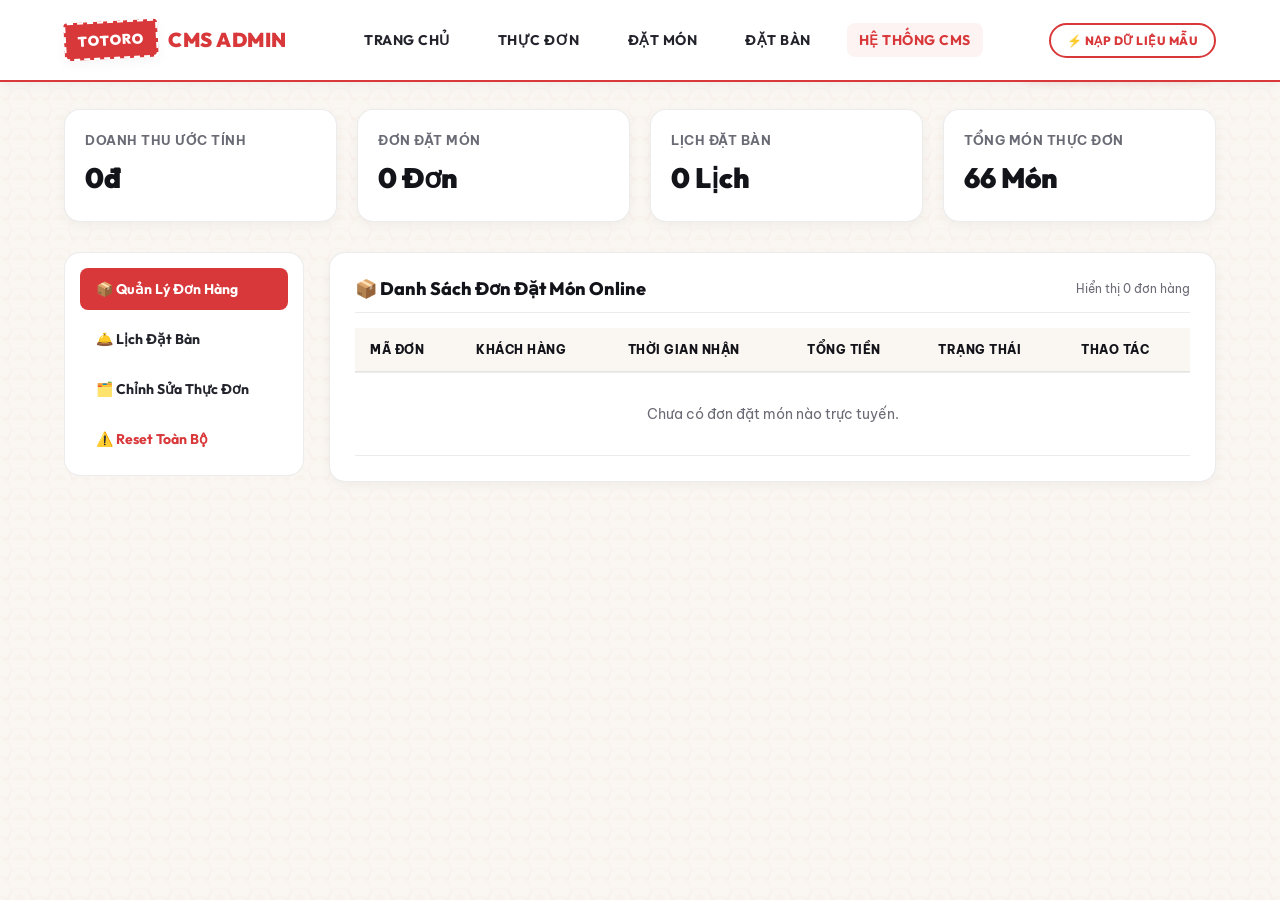
==== cms.html @ 073c208d "feat: build fully-functional frontend CMS for managing orders, bookings, and menu items" ====
<!DOCTYPE html>
<html lang="vi">
<head>
    <meta charset="UTF-8">
    <meta name="viewport" content="width=device-width, initial-scale=1.0">
    <title>Hệ Thống Quản Trị Totoro CMS | Totoro Nướng & Lẩu</title>
    
    <!-- Meta SEO (noindex) -->
    <meta name="robots" content="noindex, nofollow">
    
    <!-- Favicon -->
    <link rel="icon" type="image/png" href="data:image/svg+xml,<svg xmlns=%22http://www.w3.org/2000/svg%22 viewBox=%220 0 100 100%22><text y=%22.9em%22 font-size=%2290%22>⚙️</text></svg>">

    <!-- CSS stylesheets -->
    <link rel="stylesheet" href="assets/css/variables.css">
    <link rel="stylesheet" href="assets/css/style.css">
    <link rel="stylesheet" href="assets/css/pages.css">

    <style>
        /* Special layout tweaks for CMS dashboard */
        .cms-container {
            display: grid;
            grid-template-columns: 240px 1fr;
            gap: 25px;
            margin-top: 30px;
            margin-bottom: 60px;
        }

        @media (max-width: 992px) {
            .cms-container {
                grid-template-columns: 1fr;
            }
        }

        /* Sidebar Navigation */
        .cms-sidebar {
            background-color: var(--color-white);
            border-radius: var(--radius-md);
            border: 1px solid var(--color-border);
            padding: 15px;
            display: flex;
            flex-direction: column;
            gap: 8px;
            height: fit-content;
        }

        .cms-tab-btn {
            display: flex;
            align-items: center;
            gap: 12px;
            padding: 12px 16px;
            border-radius: var(--radius-sm);
            border: none;
            background: none;
            color: var(--color-text-dark);
            font-weight: 700;
            font-family: var(--font-heading);
            font-size: var(--font-size-sm);
            cursor: pointer;
            text-align: left;
            transition: var(--transition-smooth);
        }

        .cms-tab-btn:hover {
            background-color: var(--color-bg);
            color: var(--color-primary);
        }

        .cms-tab-btn.active {
            background-color: var(--color-primary);
            color: var(--color-white);
        }

        /* Stat Cards */
        .stats-grid {
            display: grid;
            grid-template-columns: repeat(auto-fit, minmax(220px, 1fr));
            gap: 20px;
            margin-bottom: 25px;
        }

        .stat-card {
            background-color: var(--color-white);
            border-radius: var(--radius-md);
            border: 1px solid var(--color-border);
            padding: 20px;
            display: flex;
            flex-direction: column;
            gap: 5px;
            box-shadow: var(--shadow-sm);
        }

        .stat-value {
            font-size: 28px;
            font-weight: 900;
            font-family: var(--font-heading);
            color: var(--color-secondary);
        }

        .stat-label {
            font-size: 13px;
            color: var(--color-text-muted);
            font-weight: 700;
            text-transform: uppercase;
            letter-spacing: 0.5px;
        }

        /* CMS Panels */
        .cms-panel {
            background-color: var(--color-white);
            border-radius: var(--radius-md);
            border: 1px solid var(--color-border);
            padding: 25px;
            box-shadow: var(--shadow-sm);
            display: none;
        }

        .cms-panel.active {
            display: block;
        }

        /* Tables styling */
        .cms-table-wrapper {
            overflow-x: auto;
            margin-top: 15px;
        }

        .cms-table {
            width: 100%;
            border-collapse: collapse;
            text-align: left;
            font-size: 14px;
        }

        .cms-table th {
            padding: 12px 15px;
            background-color: var(--color-bg);
            font-weight: 800;
            color: var(--color-secondary);
            border-bottom: 2px solid var(--color-border);
            text-transform: uppercase;
            font-size: 12px;
            letter-spacing: 0.5px;
        }

        .cms-table td {
            padding: 15px;
            border-bottom: 1px solid var(--color-border);
            vertical-align: middle;
        }

        .cms-table tr:hover {
            background-color: rgba(19, 19, 26, 0.01);
        }

        /* Badges */
        .status-badge {
            display: inline-block;
            padding: 4px 8px;
            border-radius: 4px;
            font-size: 11px;
            font-weight: 800;
            text-transform: uppercase;
        }

        .badge-pending { background-color: #FEF3C7; color: #D97706; } /* Yellow */
        .badge-processing { background-color: #DBEAFE; color: #2563EB; } /* Blue */
        .badge-shipping { background-color: #E0F2FE; color: #0284C7; } /* Cyan */
        .badge-success { background-color: #D1FAE5; color: #059669; } /* Green */
        .badge-cancel { background-color: #FEE2E2; color: #DC2626; } /* Red */

        /* CMS Action Buttons */
        .cms-btn-group {
            display: flex;
            gap: 6px;
            flex-wrap: wrap;
        }

        .cms-action-btn {
            padding: 6px 12px;
            font-size: 11px;
            font-weight: 800;
            border-radius: var(--radius-sm);
            border: 1px solid var(--color-border);
            background-color: var(--color-white);
            cursor: pointer;
            transition: var(--transition-smooth);
        }

        .cms-action-btn:hover {
            border-color: var(--color-secondary);
            background-color: var(--color-bg);
        }

        .cms-action-btn-primary {
            background-color: var(--color-primary);
            color: var(--color-white);
            border-color: var(--color-primary);
        }

        .cms-action-btn-primary:hover {
            background-color: var(--color-secondary);
            border-color: var(--color-secondary);
        }

        /* Thumbnail sizes */
        .menu-thumb {
            width: 48px;
            height: 48px;
            border-radius: var(--radius-sm);
            object-fit: cover;
            border: 1px solid var(--color-border);
        }
    </style>
</head>
<body class="bg-wave-pattern">

    <!-- HEADER / NAVIGATION -->
    <header class="header">
        <div class="container nav-container">
            <a href="index.html" class="logo">
                <span class="logo-stamp">TOTORO</span>
                <span style="font-family: var(--font-heading); font-weight: 900; letter-spacing: 0.5px;">CMS ADMIN</span>
            </a>
            
            <nav class="nav-menu">
                <a href="index.html" class="nav-link">Trang Chủ</a>
                <a href="menu.html" class="nav-link">Thực Đơn</a>
                <a href="dat-mon.html" class="nav-link">Đặt Món</a>
                <a href="lien-he.html" class="nav-link">Đặt Bàn</a>
                <a href="cms.html" class="nav-link active">Hệ Thống CMS</a>
            </nav>
            
            <div class="nav-actions">
                <button type="button" class="btn btn-outline" id="btn-seed-data" style="font-size: 12px; padding: 8px 16px;">⚡ Nạp Dữ Liệu Mẫu</button>
            </div>
        </div>
    </header>

    <!-- MAIN APP WRAPPER -->
    <main class="container">
        
        <div style="display: flex; justify-content: space-between; align-items: center; margin-top: 30px; flex-wrap: wrap; gap: 15px;">
            <div>
                <h1 style="font-family: var(--font-heading); font-weight: 900; font-size: var(--font-size-lg); color: var(--color-secondary);">⚙️ HỆ THỐNG QUẢN TRỊ CMS</h1>
                <p style="color: var(--color-text-muted); font-size: 13px;">Quản lý thời gian thực đơn hàng, lịch đặt bàn và danh mục thực đơn của quán.</p>
            </div>
            <div>
                <button type="button" class="btn btn-primary" onclick="window.location.href='menu.html'">🗂️ Mở Xem Website</button>
            </div>
        </div>

        <!-- STATISTICS GRID ROW -->
        <div class="stats-grid" style="margin-top: 25px;">
            <div class="stat-card">
                <span class="stat-label">Doanh Thu Ước Tính</span>
                <span class="stat-value" id="stat-revenue">0đ</span>
            </div>
            <div class="stat-card">
                <span class="stat-label">Đơn Đặt Món</span>
                <span class="stat-value" id="stat-orders-count">0 Đơn</span>
            </div>
            <div class="stat-card">
                <span class="stat-label">Lịch Đặt Bàn</span>
                <span class="stat-value" id="stat-bookings-count">0 Lịch</span>
            </div>
            <div class="stat-card">
                <span class="stat-label">Tổng Món Thực Đơn</span>
                <span class="stat-value" id="stat-menu-count">0 Món</span>
            </div>
        </div>

        <!-- CMS TWO COLUMN CONTENT -->
        <div class="cms-container">
            
            <!-- Left Sidebar Navigation tabs -->
            <div class="cms-sidebar">
                <button class="cms-tab-btn active" data-tab="tab-orders">📦 Quản Lý Đơn Hàng</button>
                <button class="cms-tab-btn" data-tab="tab-bookings">🛎️ Lịch Đặt Bàn</button>
                <button class="cms-tab-btn" data-tab="tab-menu">🗂️ Chỉnh Sửa Thực Đơn</button>
                <button class="cms-tab-btn" id="btn-reset-simulator" style="margin-top: auto; color: var(--color-red);">⚠️ Reset Toàn Bộ</button>
            </div>

            <!-- Right Tab Contents -->
            <div class="cms-content-area">
                
                <!-- TAB 1: ORDER MANAGEMENT -->
                <div class="cms-panel active" id="tab-orders">
                    <div style="display: flex; justify-content: space-between; align-items: center; border-bottom: 1px solid var(--color-border); padding-bottom: 12px; margin-bottom: 15px;">
                        <h2 style="font-size: 18px; font-family: var(--font-heading); color: var(--color-secondary);">📦 Danh Sách Đơn Đặt Món Online</h2>
                        <span style="font-size: 12px; color: var(--color-text-muted);" id="orders-summary-label">Hiển thị 0 đơn hàng</span>
                    </div>

                    <div class="cms-table-wrapper">
                        <table class="cms-table">
                            <thead>
                                <tr>
                                    <th>Mã Đơn</th>
                                    <th>Khách Hàng</th>
                                    <th>Thời Gian Nhận</th>
                                    <th>Tổng Tiền</th>
                                    <th>Trạng Thái</th>
                                    <th>Thao Tác</th>
                                </tr>
                            </thead>
                            <tbody id="cms-orders-tbody">
                                <!-- Loaded dynamically -->
                            </tbody>
                        </table>
                    </div>
                </div>

                <!-- TAB 2: BOOKING RESERVATION MANAGEMENT -->
                <div class="cms-panel" id="tab-bookings">
                    <div style="display: flex; justify-content: space-between; align-items: center; border-bottom: 1px solid var(--color-border); padding-bottom: 12px; margin-bottom: 15px;">
                        <h2 style="font-size: 18px; font-family: var(--font-heading); color: var(--color-secondary);">🛎️ Danh Sách Lịch Đặt Bàn Ăn</h2>
                        <span style="font-size: 12px; color: var(--color-text-muted);" id="bookings-summary-label">Hiển thị 0 lịch đặt</span>
                    </div>

                    <div class="cms-table-wrapper">
                        <table class="cms-table">
                            <thead>
                                <tr>
                                    <th>Mã Lịch</th>
                                    <th>Khách Hàng</th>
                                    <th>Số Điện Thoại</th>
                                    <th>Ngày / Giờ Đặt</th>
                                    <th>Khách</th>
                                    <th>Trạng Thái</th>
                                    <th>Thao Tác</th>
                                </tr>
                            </thead>
                            <tbody id="cms-bookings-tbody">
                                <!-- Loaded dynamically -->
                            </tbody>
                        </table>
                    </div>
                </div>

                <!-- TAB 3: MENU ITEMS CONTENT CRUD -->
                <div class="cms-panel" id="tab-menu">
                    <div style="display: flex; justify-content: space-between; align-items: center; border-bottom: 1px solid var(--color-border); padding-bottom: 12px; margin-bottom: 15px; flex-wrap: wrap; gap: 10px;">
                        <div>
                            <h2 style="font-size: 18px; font-family: var(--font-heading); color: var(--color-secondary);">🗂️ Danh Sách Thực Đơn Gốc</h2>
                            <p style="font-size: 11px; color: var(--color-text-muted); margin-top: 2px;">Chỉnh sửa hoặc xóa các món ăn để hiển thị trực tiếp trên trang Thực Đơn.</p>
                        </div>
                        <button type="button" class="btn btn-primary" id="btn-add-product" style="padding: 8px 16px; font-size: 12px;">✚ Thêm Món Mới</button>
                    </div>

                    <div class="cms-table-wrapper">
                        <table class="cms-table">
                            <thead>
                                <tr>
                                    <th>Ảnh</th>
                                    <th>Tên Món</th>
                                    <th>Danh Mục</th>
                                    <th>Đơn Giá</th>
                                    <th>Ghi Chú</th>
                                    <th>Thao Tác</th>
                                </tr>
                            </thead>
                            <tbody id="cms-menu-tbody">
                                <!-- Loaded dynamically -->
                            </tbody>
                        </table>
                    </div>
                </div>

            </div>

        </div>

    </main>

    <!-- PRODUCT ADD / EDIT MODAL -->
    <div class="modal" id="cms-product-modal">
        <div class="modal-content" style="max-width: 600px; padding: 25px;">
            <div class="modal-close-btn" id="close-product-modal-btn">✕</div>
            <h2 id="product-modal-title" style="font-family: var(--font-heading); font-weight: 900; color: var(--color-primary); margin-bottom: 20px; border-bottom: 2px solid var(--color-border); padding-bottom: 8px;">Thêm Món Ăn Mới</h2>
            
            <form id="product-modal-form">
                <input type="hidden" id="modal-product-id" />
                
                <div class="booking-form-group">
                    <label class="booking-form-label">Tên món ăn *</label>
                    <input type="text" id="modal-product-name" class="form-control" placeholder="Ví dụ: Bò Nướng Đế Vương" required />
                </div>
                
                <div style="display: grid; grid-template-columns: 1fr 1fr; gap: 15px;">
                    <div class="booking-form-group">
                        <label class="booking-form-label">Đơn giá (đ) *</label>
                        <input type="number" id="modal-product-price" class="form-control" placeholder="Ví dụ: 124000" required />
                    </div>
                    
                    <div class="booking-form-group">
                        <label class="booking-form-label">Danh mục thực đơn *</label>
                        <select id="modal-product-category" class="form-control" required>
                            <option value="nuong">Thịt Nướng</option>
                            <option value="haisan">Hải Sản Nướng</option>
                            <option value="lau">Lẩu Hai Ngăn</option>
                            <option value="combo">Set Combo</option>
                            <option value="khai-vi">Món Khai Vị</option>
                            <option value="salad">Món Ăn Kèm</option>
                            <option value="nong">Cơm & Mỳ</option>
                            <option value="drink">Đồ Uống</option>
                        </select>
                    </div>
                </div>

                <div class="booking-form-group">
                    <label class="booking-form-label">Link ảnh món ăn (URL)</label>
                    <input type="url" id="modal-product-image" class="form-control" placeholder="Nhập đường dẫn ảnh từ internet (hoặc để trống dùng ảnh mặc định)" />
                </div>

                <div class="booking-form-group">
                    <label class="booking-form-label">Mô tả món ăn *</label>
                    <textarea id="modal-product-desc" class="form-control" style="min-height: 80px;" placeholder="Mô tả thành phần, độ ngon của món ăn..." required></textarea>
                </div>

                <div style="margin: 15px 0;">
                    <span class="booking-form-label" style="display:block; margin-bottom: 8px;">Thuộc tính món ăn:</span>
                    <div style="display: grid; grid-template-columns: 1fr 1fr; gap: 10px;">
                        <label style="display: flex; align-items: center; gap: 8px; cursor: pointer; font-size: 13px;">
                            <input type="checkbox" id="modal-prop-spicy" style="accent-color: var(--color-primary);" />
                            🌶️ Vị Cay sa tế
                        </label>
                        <label style="display: flex; align-items: center; gap: 8px; cursor: pointer; font-size: 13px;">
                            <input type="checkbox" id="modal-prop-cooked" checked style="accent-color: var(--color-primary);" />
                            🍳 Món Chín hoàn toàn
                        </label>
                        <label style="display: flex; align-items: center; gap: 8px; cursor: pointer; font-size: 13px;">
                            <input type="checkbox" id="modal-prop-raw" style="accent-color: var(--color-primary);" />
                            🍣 Món Ăn Sống (Sashimi)
                        </label>
                        <label style="display: flex; align-items: center; gap: 8px; cursor: pointer; font-size: 13px;">
                            <input type="checkbox" id="modal-prop-child" style="accent-color: var(--color-primary);" />
                            👶 Phù hợp Trẻ Em
                        </label>
                        <label style="display: flex; align-items: center; gap: 8px; cursor: pointer; font-size: 13px;">
                            <input type="checkbox" id="modal-prop-bestseller" style="accent-color: var(--color-primary);" />
                            ⭐ Nhãn Bán Chạy (Best Seller)
                        </label>
                        <label style="display: flex; align-items: center; gap: 8px; cursor: pointer; font-size: 13px;">
                            <input type="checkbox" id="modal-prop-new" style="accent-color: var(--color-primary);" />
                            ✨ Nhãn Món Mới (New)
                        </label>
                    </div>
                </div>

                <div style="display: flex; gap: 10px; margin-top: 25px;">
                    <button type="button" class="btn btn-outline" id="btn-cancel-product-modal" style="flex: 1;">Hủy Bỏ</button>
                    <button type="submit" class="btn btn-primary" style="flex: 2;">🖨️ Lưu Món Ăn</button>
                </div>
            </form>
        </div>
    </div>

    <!-- Script assets -->
    <script src="assets/js/main.js"></script>
    
    <!-- Fallback dummy data structure if menu-filter database defaults are needed -->
    <script src="assets/js/menu-filter.js"></script>
    
    <script>
        // CMS Operations Panel Logic
        document.addEventListener('DOMContentLoaded', function() {
            initCmsTabs();
            initCmsData();
            setupCmsProductModal();
        });

        // Tab switches logic
        function initCmsTabs() {
            const tabs = document.querySelectorAll('.cms-tab-btn[data-tab]');
            tabs.forEach(tab => {
                tab.addEventListener('click', function() {
                    tabs.forEach(t => t.classList.remove('active'));
                    this.classList.add('active');

                    const targetTabId = this.getAttribute('data-tab');
                    const panels = document.querySelectorAll('.cms-panel');
                    panels.forEach(panel => {
                        panel.classList.remove('active');
                        if (panel.id === targetTabId) {
                            panel.classList.add('active');
                        }
                    });
                });
            });
        }

        // Initialize orders, bookings, and menu lists
        function initCmsData() {
            refreshCmsOrders();
            refreshCmsBookings();
            refreshCmsMenuTable();
            updateStatistics();

            // Seed Data Trigger
            document.getElementById('btn-seed-data').addEventListener('click', seedMockData);
            
            // Clear Data Trigger
            document.getElementById('btn-reset-simulator').addEventListener('click', function() {
                if (confirm('Cảnh báo! Bạn có chắc chắn muốn xóa toàn bộ lịch đặt bàn, đơn hàng và danh mục món ăn đã tùy chỉnh về mặc định ban đầu không?')) {
                    localStorage.removeItem('totoro_orders');
                    localStorage.removeItem('totoro_bookings');
                    localStorage.removeItem('totoro_menu');
                    
                    // Reload default items array
                    if (typeof DEFAULT_MENU_ITEMS !== 'undefined') {
                        localStorage.setItem('totoro_menu', JSON.stringify(DEFAULT_MENU_ITEMS));
                    }
                    
                    showAlert('Đặt lại toàn bộ trạng thái mô phỏng thành công!');
                    setTimeout(() => window.location.reload(), 800);
                }
            });
        }

        // Seed realistic mock orders and bookings
        function seedMockData() {
            const mockBookings = [
                {
                    id: 'BK-4829',
                    name: 'Trần Thị Mỹ Linh',
                    phone: '0935123456',
                    date: getOffsetDateString(0), // Today
                    time: '18:00',
                    adults: 4,
                    kids: 2,
                    notes: 'Bàn ngồi tầng 2 gần ban công ngắm gió biển.',
                    status: 'Đã xác nhận',
                    createdAt: new Date(Date.now() - 3600000).toISOString()
                },
                {
                    id: 'BK-9182',
                    name: 'Nguyễn Duy Hải',
                    phone: '0905888999',
                    date: getOffsetDateString(1), // Tomorrow
                    time: '19:00',
                    adults: 8,
                    kids: 0,
                    notes: 'Họp lớp cũ, mang theo bánh kem sinh nhật.',
                    status: 'Chờ xác nhận',
                    createdAt: new Date(Date.now() - 7200000).toISOString()
                }
            ];

            const mockOrders = [
                {
                    id: 'TT-739218',
                    name: 'Phạm Minh Quân',
                    phone: '0977223344',
                    time: 'Nhận sớm nhất',
                    payment: 'Trả sau khi nhận hàng (COD)',
                    shippingMethod: 'delivery',
                    address: '15 Lê Quang Đạo, Mỹ An, Ngũ Hành Sơn',
                    notes: 'Lấy đầy đủ gia vị nướng, không hành tỏi tây.',
                    items: [
                        { name: 'Chảo Bò Kobe Sốt BBQ', price: 147000, quantity: 1 },
                        { name: 'Nầm Heo Cháy Tỏi', price: 126000, quantity: 1 },
                        { name: 'Nước Gạo Rang Woongjin Korea', price: 34000, quantity: 2 }
                    ],
                    subtotal: 341000,
                    shippingFee: 20000,
                    discount: 34100, // 10%
                    total: 326900,
                    status: 'Đang chuẩn bị',
                    createdAt: new Date(Date.now() - 1800000).toISOString()
                },
                {
                    id: 'TT-551230',
                    name: 'Hoàng Thùy Dương',
                    phone: '0355446677',
                    time: '19:30',
                    payment: 'Chuyển khoản Ngân hàng',
                    shippingMethod: 'pickup',
                    address: 'Nhận tại cửa hàng',
                    notes: 'Báo nhà bếp chuẩn bị sớm trước khi em tới lấy.',
                    items: [
                        { name: 'Combo Siêu Ấm Áp Lẩu Nướng', price: 542000, quantity: 1 }
                    ],
                    subtotal: 542000,
                    shippingFee: 0,
                    discount: 0,
                    total: 542000,
                    status: 'Chờ xác nhận',
                    createdAt: new Date(Date.now() - 900000).toISOString()
                }
            ];

            localStorage.setItem('totoro_bookings', JSON.stringify(mockBookings));
            localStorage.setItem('totoro_orders', JSON.stringify(mockOrders));

            showAlert('Đã nạp 2 Đơn hàng và 2 Lịch đặt bàn mẫu thành công!');
            setTimeout(() => window.location.reload(), 800);
        }

        // Helper to offset date YYYY-MM-DD
        function getOffsetDateString(daysOffset) {
            const d = new Date();
            d.setDate(d.getDate() + daysOffset);
            const yyyy = d.getFullYear();
            let mm = d.getMonth() + 1;
            let dd = d.getDate();
            if (mm < 10) mm = '0' + mm;
            if (dd < 10) dd = '0' + dd;
            return `${yyyy}-${mm}-${dd}`;
        }

        // Calculate and show dashboard summary numbers
        function updateStatistics() {
            let orders = JSON.parse(localStorage.getItem('totoro_orders') || '[]');
            let bookings = JSON.parse(localStorage.getItem('totoro_bookings') || '[]');
            let menu = JSON.parse(localStorage.getItem('totoro_menu') || '[]');

            // Revenue: Sum total of orders except Cancelled orders
            const revenue = orders
                .filter(o => o.status !== 'Đã hủy')
                .reduce((sum, o) => sum + o.total, 0);

            document.getElementById('stat-revenue').textContent = revenue.toLocaleString('vi-VN') + 'đ';
            document.getElementById('stat-orders-count').textContent = orders.length + ' Đơn';
            document.getElementById('stat-bookings-count').textContent = bookings.length + ' Lịch';
            document.getElementById('stat-menu-count').textContent = menu.length + ' Món';
        }

        // 1. ORDERS MANAGER TABLE
        function refreshCmsOrders() {
            const tbody = document.getElementById('cms-orders-tbody');
            if (!tbody) return;

            let orders = JSON.parse(localStorage.getItem('totoro_orders') || '[]');
            document.getElementById('orders-summary-label').textContent = `Hiển thị ${orders.length} đơn hàng`;

            if (orders.length === 0) {
                tbody.innerHTML = `<tr><td colspan="6" style="text-align: center; color: var(--color-text-muted); padding: 30px 0;">Chưa có đơn đặt món nào trực tuyến.</td></tr>`;
                return;
            }

            tbody.innerHTML = orders.map(o => {
                let badgeClass = 'badge-pending';
                if (o.status === 'Đang chuẩn bị') badgeClass = 'badge-processing';
                else if (o.status === 'Đang giao') badgeClass = 'badge-shipping';
                else if (o.status === 'Đã hoàn thành') badgeClass = 'badge-success';
                else if (o.status === 'Đã hủy') badgeClass = 'badge-cancel';

                const itemsList = o.items.map(item => `${item.name} (${item.quantity})`).join(', ');

                return `
                    <tr>
                        <td>
                            <strong style="color: var(--color-primary);">${o.id}</strong>
                            <div style="font-size: 10px; color: var(--color-text-muted); margin-top: 4px;">HT: ${o.payment}</div>
                        </td>
                        <td>
                            <strong>${o.name}</strong>
                            <div style="font-size: 11px; color: var(--color-text-muted); margin-top: 2px;">📞 ${o.phone}</div>
                            <div style="font-size: 11px; color: var(--color-text-dark); margin-top: 4px; font-style: italic;">🏠 Giao: ${o.address}</div>
                        </td>
                        <td>${o.time}</td>
                        <td>
                            <strong style="color: var(--color-secondary);">${o.total.toLocaleString('vi-VN')}đ</strong>
                            <div style="font-size: 10px; color: var(--color-text-muted); margin-top: 2px;">Món: ${itemsList}</div>
                        </td>
                        <td><span class="status-badge ${badgeClass}">${o.status}</span></td>
                        <td>
                            <div class="cms-btn-group">
                                ${o.status === 'Chờ xác nhận' ? `<button class="cms-action-btn cms-action-btn-primary" onclick="updateOrderStatus('${o.id}', 'Đang chuẩn bị')">Duyệt</button>` : ''}
                                ${o.status === 'Đang chuẩn bị' ? `<button class="cms-action-btn cms-action-btn-primary" onclick="updateOrderStatus('${o.id}', 'Đang giao')">Giao Hàng</button>` : ''}
                                ${o.status === 'Đang giao' ? `<button class="cms-action-btn cms-action-btn-primary" onclick="updateOrderStatus('${o.id}', 'Đã hoàn thành')">Hoàn Thành</button>` : ''}
                                ${o.status !== 'Đã hoàn thành' && o.status !== 'Đã hủy' ? `<button class="cms-action-btn" onclick="updateOrderStatus('${o.id}', 'Đã hủy')" style="color: var(--color-red);">Hủy</button>` : ''}
                                ${o.status === 'Đã hoàn thành' || o.status === 'Đã hủy' ? `<span style="font-size: 11px; color: var(--color-text-muted); font-style: italic;">Đã chốt</span>` : ''}
                            </div>
                        </td>
                    </tr>
                `;
            }).join('');
        }

        window.updateOrderStatus = function(orderId, newStatus) {
            let orders = JSON.parse(localStorage.getItem('totoro_orders') || '[]');
            const index = orders.findIndex(o => o.id === orderId);
            if (index !== -1) {
                orders[index].status = newStatus;
                localStorage.setItem('totoro_orders', JSON.stringify(orders));
                showAlert(`Đã cập nhật trạng thái đơn ${orderId} thành "${newStatus}"!`);
                refreshCmsOrders();
                updateStatistics();
            }
        };

        // 2. BOOKINGS RESERVATIONS MANAGER TABLE
        function refreshCmsBookings() {
            const tbody = document.getElementById('cms-bookings-tbody');
            if (!tbody) return;

            let bookings = JSON.parse(localStorage.getItem('totoro_bookings') || '[]');
            document.getElementById('bookings-summary-label').textContent = `Hiển thị ${bookings.length} lịch đặt`;

            if (bookings.length === 0) {
                tbody.innerHTML = `<tr><td colspan="7" style="text-align: center; color: var(--color-text-muted); padding: 30px 0;">Chưa có lịch đặt bàn nào.</td></tr>`;
                return;
            }

            tbody.innerHTML = bookings.map(b => {
                let badgeClass = 'badge-pending';
                if (b.status === 'Đã xác nhận') badgeClass = 'badge-success';
                else if (b.status === 'Đã hủy') badgeClass = 'badge-cancel';

                const dateParts = b.date.split('-');
                const formattedDate = dateParts.length === 3 ? `${dateParts[2]}/${dateParts[1]}/${dateParts[0]}` : b.date;

                return `
                    <tr>
                        <td><strong style="color: var(--color-primary);">${b.id}</strong></td>
                        <td>
                            <strong>${b.name}</strong>
                            ${b.notes ? `<div style="font-size: 11px; color: var(--color-text-muted); margin-top: 4px; font-style: italic;">📝 Ghi chú: ${b.notes}</div>` : ''}
                        </td>
                        <td>${b.phone}</td>
                        <td>
                            <strong>${formattedDate}</strong>
                            <div style="font-size: 11px; color: var(--color-text-muted); margin-top: 2px;">⏰ ${b.time}</div>
                        </td>
                        <td>${b.adults} Lớn, ${b.kids} Bé</td>
                        <td><span class="status-badge ${badgeClass}">${b.status}</span></td>
                        <td>
                            <div class="cms-btn-group">
                                ${b.status === 'Chờ xác nhận' ? `<button class="cms-action-btn cms-action-btn-primary" onclick="updateBookingStatus('${b.id}', 'Đã xác nhận')">Duyệt</button>` : ''}
                                ${b.status !== 'Đã hủy' ? `<button class="cms-action-btn" onclick="updateBookingStatus('${b.id}', 'Đã hủy')" style="color: var(--color-red);">Hủy</button>` : ''}
                                ${b.status === 'Đã hủy' || b.status === 'Đã xác nhận' ? `<span style="font-size: 11px; color: var(--color-text-muted); font-style: italic;">Đã chốt</span>` : ''}
                            </div>
                        </td>
                    </tr>
                `;
            }).join('');
        }

        window.updateBookingStatus = function(bookingId, newStatus) {
            let bookings = JSON.parse(localStorage.getItem('totoro_bookings') || '[]');
            const index = bookings.findIndex(b => b.id === bookingId);
            if (index !== -1) {
                bookings[index].status = newStatus;
                localStorage.setItem('totoro_bookings', JSON.stringify(bookings));
                showAlert(`Đã cập nhật trạng thái lịch đặt ${bookingId} thành "${newStatus}"!`);
                refreshCmsBookings();
                updateStatistics();
            }
        };

        // 3. MENU CRUD MANAGER TABLE
        function refreshCmsMenuTable() {
            const tbody = document.getElementById('cms-menu-tbody');
            if (!tbody) return;

            let menu = JSON.parse(localStorage.getItem('totoro_menu') || '[]');

            if (menu.length === 0) {
                tbody.innerHTML = `<tr><td colspan="6" style="text-align: center; color: var(--color-text-muted); padding: 30px 0;">Không có món ăn nào trong thực đơn.</td></tr>`;
                return;
            }

            // Category mapper helper
            const catMap = {
                'nuong': 'Thịt Nướng',
                'haisan': 'Hải Sản Nướng',
                'lau': 'Lẩu Hai Ngăn',
                'combo': 'Set Combo',
                'khai-vi': 'Món Khai Vị',
                'salad': 'Món Ăn Kèm',
                'nong': 'Cơm & Mỳ',
                'drink': 'Đồ Uống'
            };

            tbody.innerHTML = menu.map(item => {
                const labels = [];
                if (item.bestSeller) labels.push(`<span class="status-badge badge-success" style="padding:2px 4px; font-size:9px;">Bán Chạy</span>`);
                if (item.isNew) labels.push(`<span class="status-badge badge-processing" style="padding:2px 4px; font-size:9px;">Mới</span>`);
                if (item.spicy) labels.push('🌶️');
                
                const categoryLabel = catMap[item.category] || item.category;

                return `
                    <tr id="cms-row-${item.id}">
                        <td><img src="${item.image}" alt="" class="menu-thumb" /></td>
                        <td>
                            <strong>${item.name}</strong>
                            <div style="font-size: 11px; color: var(--color-text-muted); margin-top: 3px; max-width: 320px; text-overflow: ellipsis; white-space: nowrap; overflow: hidden;">${item.desc}</div>
                        </td>
                        <td><span style="font-size:12px; font-weight:700;">${categoryLabel}</span></td>
                        <td><strong style="color: var(--color-primary);">${item.price.toLocaleString('vi-VN')}đ</strong></td>
                        <td>
                            <div style="display:flex; flex-direction:column; gap:4px;">
                                ${labels.join(' ')}
                            </div>
                        </td>
                        <td>
                            <div class="cms-btn-group">
                                <button class="cms-action-btn" onclick="openEditProductModal('${item.id}')">Sửa</button>
                                <button class="cms-action-btn" onclick="deleteMenuItem('${item.id}')" style="color: var(--color-red);">Xóa</button>
                            </div>
                        </td>
                    </tr>
                `;
            }).join('');
        }

        // CRUD: Delete Menu Item
        window.deleteMenuItem = function(id) {
            if (confirm('Bạn có chắc chắn muốn xóa món này khỏi thực đơn hiển thị không?')) {
                let menu = JSON.parse(localStorage.getItem('totoro_menu') || '[]');
                const filtered = menu.filter(item => item.id !== id);
                localStorage.setItem('totoro_menu', JSON.stringify(filtered));
                
                // update local memory array in menu-filter if loaded
                if (typeof MENU_ITEMS !== 'undefined') {
                    MENU_ITEMS = filtered;
                }
                
                showAlert('Xóa món ăn thành công!');
                refreshCmsMenuTable();
                updateStatistics();
            }
        };

        // CRUD: Add & Edit Menu Item Modal Logic
        function setupCmsProductModal() {
            const addBtn = document.getElementById('btn-add-product');
            const closeBtn = document.getElementById('close-product-modal-btn');
            const cancelBtn = document.getElementById('btn-cancel-product-modal');
            const modal = document.getElementById('cms-product-modal');
            const form = document.getElementById('product-modal-form');

            const closeModal = () => modal.classList.remove('open');

            if (addBtn && modal) {
                addBtn.addEventListener('click', function() {
                    // Prepare form for Adding Product
                    document.getElementById('product-modal-title').textContent = 'Thêm Món Ăn Mới';
                    document.getElementById('modal-product-id').value = '';
                    form.reset();
                    modal.classList.add('open');
                });
            }

            if (closeBtn && cancelBtn && modal) {
                closeBtn.addEventListener('click', closeModal);
                cancelBtn.addEventListener('click', closeModal);
                modal.addEventListener('click', function(e) {
                    if (e.target === modal) closeModal();
                });
            }

            // Save submit callback
            if (form) {
                form.addEventListener('submit', function(e) {
                    e.preventDefault();

                    const id = document.getElementById('modal-product-id').value;
                    const name = document.getElementById('modal-product-name').value.trim();
                    const price = parseInt(document.getElementById('modal-product-price').value) || 0;
                    const category = document.getElementById('modal-product-category').value;
                    const image = document.getElementById('modal-product-image').value.trim() || 'https://images.unsplash.com/photo-1544025162-d76694265947?q=80&w=600&auto=format&fit=crop';
                    const desc = document.getElementById('modal-product-desc').value.trim();
                    
                    const spicy = document.getElementById('modal-prop-spicy').checked;
                    const cooked = document.getElementById('modal-prop-cooked').checked;
                    const raw = document.getElementById('modal-prop-raw').checked;
                    const childFriendly = document.getElementById('modal-prop-child').checked;
                    const bestSeller = document.getElementById('modal-prop-bestseller').checked;
                    const isNew = document.getElementById('modal-prop-new').checked;

                    let menu = JSON.parse(localStorage.getItem('totoro_menu') || '[]');

                    if (id) {
                        // Edit Mode
                        const index = menu.findIndex(item => item.id === id);
                        if (index !== -1) {
                            menu[index] = {
                                id, name, category, price, image, desc,
                                spicy, cooked, raw, childFriendly, bestSeller, isNew
                            };
                            showAlert('Cập nhật món ăn thành công!');
                        }
                    } else {
                        // Add Mode
                        const newId = 'p-' + Date.now();
                        const newItem = {
                            id: newId, name, category, price, image, desc,
                            spicy, cooked, raw, childFriendly, bestSeller, isNew
                        };
                        menu.unshift(newItem);
                        showAlert('Thêm món ăn mới thành công!');
                    }

                    localStorage.setItem('totoro_menu', JSON.stringify(menu));
                    
                    // Sync array
                    if (typeof MENU_ITEMS !== 'undefined') {
                        MENU_ITEMS = menu;
                    }

                    closeModal();
                    refreshCmsMenuTable();
                    updateStatistics();
                });
            }
        }

        // Open modal for editing
        window.openEditProductModal = function(id) {
            const modal = document.getElementById('cms-product-modal');
            const menu = JSON.parse(localStorage.getItem('totoro_menu') || '[]');
            const item = menu.find(i => i.id === id);

            if (!item || !modal) return;

            document.getElementById('product-modal-title').textContent = 'Chỉnh Sửa Món Ăn';
            document.getElementById('modal-product-id').value = item.id;
            document.getElementById('modal-product-name').value = item.name;
            document.getElementById('modal-product-price').value = item.price;
            document.getElementById('modal-product-category').value = item.category;
            document.getElementById('modal-product-image').value = item.image.startsWith('http') ? item.image : '';
            document.getElementById('modal-product-desc').value = item.desc;

            document.getElementById('modal-prop-spicy').checked = !!item.spicy;
            document.getElementById('modal-prop-cooked').checked = !!item.cooked;
            document.getElementById('modal-prop-raw').checked = !!item.raw;
            document.getElementById('modal-prop-child').checked = !!item.childFriendly;
            document.getElementById('modal-prop-bestseller').checked = !!item.bestSeller;
            document.getElementById('modal-prop-new').checked = !!item.isNew;

            modal.classList.add('open');
        };
    </script>
</body>
</html>
---- assets/css/variables.css ----
/* Totoro Nướng & Sushi Design System - CSS Variables */

@import url('https://fonts.googleapis.com/css2?family=Outfit:wght@300;400;500;600;700;800;900&family=Playfair+Display:ital,wght@1,600;1,700;1,800;1,900&family=Be+Vietnam+Pro:ital,wght@0,300;0,400;0,500;0,600;0,700;0,800;1,400&display=swap');

:root {
    /* Colors - Japanese Pop Contemporary */
    --color-red: #D9383A;
    --color-dark: #13131A;
    --color-light: #FAF7F2;
    --color-gold: #E6AF2E;
    --color-green: #7DA038;
    --color-white: #FFFFFF;
    
    /* Semantic Colors */
    --color-primary: var(--color-red);
    --color-secondary: var(--color-dark);
    --color-bg: var(--color-light);
    --color-accent: var(--color-gold);
    --color-success: var(--color-green);
    --color-text-dark: #23232C;
    --color-text-muted: #6B6B76;
    --color-border: rgba(19, 19, 26, 0.08);
    --color-card-bg: rgba(255, 255, 255, 0.85);

    /* Fonts */
    --font-heading: 'Outfit', sans-serif;
    --font-serif: 'Playfair Display', serif;
    --font-body: 'Be Vietnam Pro', sans-serif;

    /* Spacing */
    --spacing-xs: 0.5rem;
    --spacing-sm: 1rem;
    --spacing-md: 1.5rem;
    --spacing-lg: 2.5rem;
    --spacing-xl: 4rem;

    /* Typography Scale */
    --font-size-xs: 0.75rem;
    --font-size-sm: 0.875rem;
    --font-size-base: 1rem;
    --font-size-md: 1.25rem;
    --font-size-lg: 1.75rem;
    --font-size-xl: 2.5rem;
    --font-size-xxl: 3.5rem;

    /* Shadow & Border Radius */
    --radius-sm: 8px;
    --radius-md: 16px;
    --radius-lg: 24px;
    --radius-full: 9999px;
    
    --shadow-sm: 0 4px 12px rgba(19, 19, 26, 0.04);
    --shadow-md: 0 8px 24px rgba(19, 19, 26, 0.08);
    --shadow-lg: 0 16px 48px rgba(19, 19, 26, 0.12);
    --shadow-glow: 0 0 20px rgba(217, 56, 58, 0.3);

    /* Animation Transitions */
    --transition-smooth: all 0.3s cubic-bezier(0.25, 0.8, 0.25, 1);
    --transition-bounce: all 0.5s cubic-bezier(0.175, 0.885, 0.32, 1.275);
}

/* Global Reset & Base Styling */
* {
    margin: 0;
    padding: 0;
    box-sizing: border-box;
    -webkit-tap-highlight-color: transparent;
}

html {
    scroll-behavior: smooth;
    font-size: 16px;
}

body {
    font-family: var(--font-body);
    background-color: var(--color-bg);
    color: var(--color-text-dark);
    line-height: 1.6;
    overflow-x: hidden;
}

h1, h2, h3, h4, h5, h6 {
    font-family: var(--font-heading);
    font-weight: 800;
    color: var(--color-secondary);
    line-height: 1.2;
}

a {
    color: inherit;
    text-decoration: none;
    transition: var(--transition-smooth);
}

img {
    max-width: 100%;
    height: auto;
    display: block;
}

button, input, select, textarea {
    font-family: inherit;
    font-size: inherit;
}

li {
    list-style: none;
}

/* Layout Constrained Grid */
.container {
    width: 100%;
    max-width: 1200px;
    margin: 0 auto;
    padding: 0 var(--spacing-md);
}

.text-center {
    text-align: center;
}

.section-padding {
    padding: var(--spacing-xl) 0;
}
@media (max-width: 768px) {
    .section-padding {
        padding: var(--spacing-lg) 0;
    }
}
---- assets/css/style.css ----
/* Totoro Sushi & Grill - Main Stylesheet (style.css) */

@import url('variables.css');

/* --- HEADER & NAVIGATION --- */
.header {
    position: fixed;
    top: 0;
    left: 0;
    width: 100%;
    background-color: var(--color-white);
    box-shadow: var(--shadow-sm);
    z-index: 1000;
    transition: var(--transition-smooth);
    border-bottom: 2px solid var(--color-primary);
}

.header.scrolled {
    padding: var(--spacing-xs) 0;
    box-shadow: var(--shadow-md);
    background-color: rgba(255, 255, 255, 0.95);
    backdrop-filter: blur(10px);
}

.nav-container {
    display: flex;
    justify-content: space-between;
    align-items: center;
    height: 80px;
    transition: var(--transition-smooth);
}

.header.scrolled .nav-container {
    height: 64px;
}

/* Logo Design */
.logo {
    display: flex;
    align-items: center;
    gap: 10px;
    font-family: var(--font-heading);
    font-weight: 900;
    font-size: var(--font-size-md);
    color: var(--color-primary);
}

.logo-stamp {
    background-color: var(--color-primary);
    color: var(--color-white);
    padding: 6px 12px;
    border-radius: 4px;
    font-size: var(--font-size-sm);
    letter-spacing: 1px;
    transform: rotate(-3deg);
    box-shadow: var(--shadow-sm);
    display: inline-block;
    border: 2px dashed var(--color-white);
}

/* Nav Menu Desktop */
.nav-menu {
    display: flex;
    align-items: center;
    gap: var(--spacing-md);
}

.nav-link {
    font-family: var(--font-heading);
    font-weight: 700;
    font-size: var(--font-size-sm);
    color: var(--color-text-dark);
    text-transform: uppercase;
    letter-spacing: 0.5px;
    padding: 6px 12px;
    border-radius: var(--radius-sm);
}

.nav-link:hover, .nav-link.active {
    color: var(--color-primary);
    background-color: rgba(219, 56, 58, 0.06);
}

/* Header Action Right */
.nav-actions {
    display: flex;
    align-items: center;
    gap: var(--spacing-sm);
}

.btn {
    display: inline-flex;
    align-items: center;
    justify-content: center;
    padding: 10px 24px;
    border-radius: var(--radius-full);
    font-family: var(--font-heading);
    font-weight: 800;
    font-size: var(--font-size-sm);
    text-transform: uppercase;
    letter-spacing: 0.5px;
    cursor: pointer;
    transition: var(--transition-bounce);
    border: none;
    outline: none;
}

.btn-primary {
    background-color: var(--color-primary);
    color: var(--color-white);
    box-shadow: 0 4px 12px rgba(219, 56, 58, 0.2);
}

.btn-primary:hover {
    background-color: var(--color-secondary);
    color: var(--color-white);
    transform: translateY(-2px);
    box-shadow: 0 6px 20px rgba(19, 19, 26, 0.2);
}

.btn-secondary {
    background-color: var(--color-gold);
    color: var(--color-secondary);
    box-shadow: 0 4px 12px rgba(230, 175, 46, 0.2);
}

.btn-secondary:hover {
    background-color: var(--color-primary);
    color: var(--color-white);
    transform: translateY(-2px);
    box-shadow: var(--shadow-glow);
}

.btn-outline {
    background-color: transparent;
    border: 2px solid var(--color-primary);
    color: var(--color-primary);
}

.btn-outline:hover {
    background-color: var(--color-primary);
    color: var(--color-white);
    transform: translateY(-2px);
}

/* Cart Icon */
.cart-trigger {
    position: relative;
    width: 44px;
    height: 44px;
    border-radius: var(--radius-full);
    background-color: var(--color-bg);
    display: flex;
    align-items: center;
    justify-content: center;
    cursor: pointer;
    border: 1px solid var(--color-border);
}

.cart-trigger svg {
    width: 20px;
    height: 20px;
    fill: var(--color-text-dark);
}

.cart-trigger:hover {
    background-color: var(--color-primary);
}

.cart-trigger:hover svg {
    fill: var(--color-white);
}

.cart-badge {
    position: absolute;
    top: -4px;
    right: -4px;
    background-color: var(--color-gold);
    color: var(--color-secondary);
    font-size: var(--font-size-xs);
    font-weight: 800;
    width: 20px;
    height: 20px;
    border-radius: 50%;
    display: flex;
    align-items: center;
    justify-content: center;
    border: 2px solid var(--color-white);
}

/* Mobile Hamburger Menu */
.hamburger {
    display: none;
    flex-direction: column;
    justify-content: space-between;
    width: 26px;
    height: 18px;
    background: transparent;
    border: none;
    cursor: pointer;
    z-index: 1100;
}

.hamburger span {
    width: 100%;
    height: 3px;
    background-color: var(--color-secondary);
    border-radius: 3px;
    transition: var(--transition-smooth);
}

/* --- RESPONSIVE HEADER --- */
@media (max-width: 992px) {
    .hamburger {
        display: flex;
    }
    
    .nav-menu {
        position: fixed;
        top: 0;
        right: -100%;
        width: 280px;
        height: 100vh;
        background-color: var(--color-white);
        box-shadow: var(--shadow-lg);
        flex-direction: column;
        align-items: flex-start;
        padding: 100px var(--spacing-md) var(--spacing-md);
        gap: var(--spacing-md);
        transition: var(--transition-smooth);
        z-index: 1050;
    }

    .nav-menu.open {
        right: 0;
    }

    /* Hamburger animations */
    .hamburger.open span:nth-child(1) {
        transform: rotate(45deg) translate(5px, 5px);
    }
    .hamburger.open span:nth-child(2) {
        opacity: 0;
    }
    .hamburger.open span:nth-child(3) {
        transform: rotate(-45deg) translate(6px, -6px);
    }
}

/* --- STICKY MOBILE CTA BAR --- */
.mobile-cta-bar {
    position: fixed;
    bottom: 0;
    left: 0;
    width: 100%;
    background-color: var(--color-white);
    box-shadow: 0 -4px 16px rgba(19, 19, 26, 0.1);
    display: none;
    grid-template-columns: repeat(4, 1fr);
    z-index: 999;
    border-top: 1px solid var(--color-border);
}

.mobile-cta-item {
    display: flex;
    flex-direction: column;
    align-items: center;
    justify-content: center;
    padding: 10px var(--spacing-xs);
    font-size: 11px;
    font-weight: 700;
    color: var(--color-text-muted);
    font-family: var(--font-heading);
    text-transform: uppercase;
}

.mobile-cta-item svg {
    width: 20px;
    height: 20px;
    margin-bottom: 4px;
    fill: currentColor;
}

.mobile-cta-item.active, .mobile-cta-item:hover {
    color: var(--color-primary);
}

.mobile-cta-item-highlight {
    background-color: var(--color-primary);
    color: var(--color-white) !important;
}

.mobile-cta-item-highlight:hover {
    background-color: var(--color-secondary);
}

@media (max-width: 768px) {
    .mobile-cta-bar {
        display: grid;
    }
    body {
        padding-bottom: 60px; /* Space for CTA bar */
    }
}

/* --- GENERIC MAIN STYLING & DECORATIONS --- */
main {
    margin-top: 80px; /* Header spacing */
}

/* RED JAPANESE STAMP BADGE */
.section-title-wrapper {
    position: relative;
    margin-bottom: var(--spacing-lg);
    text-align: center;
}

.section-title {
    font-size: var(--font-size-xl);
    position: relative;
    display: inline-block;
    padding-bottom: 12px;
    font-family: var(--font-heading);
    font-weight: 900;
    text-transform: uppercase;
    letter-spacing: 1px;
    color: var(--color-secondary);
}

.section-title::after {
    content: '';
    position: absolute;
    bottom: 0;
    left: 50%;
    transform: translateX(-50%);
    width: 60px;
    height: 4px;
    background-color: var(--color-primary);
    border-radius: var(--radius-full);
}

.section-stamp-bg {
    position: absolute;
    font-size: 80px;
    font-family: var(--font-serif);
    font-style: italic;
    font-weight: 900;
    color: rgba(219, 56, 58, 0.05);
    top: 50%;
    left: 50%;
    transform: translate(-50%, -65%) rotate(-8deg);
    pointer-events: none;
    text-transform: uppercase;
    letter-spacing: 4px;
}
    user-select: none;
    font-weight: 900;
}

/* --- FOOTER --- */
.footer {
    background-color: var(--color-dark);
    color: var(--color-light);
    padding-top: var(--spacing-xl);
    padding-bottom: var(--spacing-md);
    font-size: var(--font-size-sm);
    border-top: 5px solid var(--color-primary);
}

.footer h3, .footer h4 {
    color: var(--color-gold);
    margin-bottom: var(--spacing-md);
    font-family: var(--font-heading);
}

.footer-grid {
    display: grid;
    grid-template-columns: 2fr 1fr 1fr 2fr;
    gap: var(--spacing-lg);
    margin-bottom: var(--spacing-xl);
}

.footer-about p {
    color: #A0A0AB;
    margin-top: var(--spacing-sm);
    line-height: 1.6;
}

.footer-links ul {
    display: flex;
    flex-direction: column;
    gap: var(--spacing-xs);
}

.footer-links a {
    color: #A0A0AB;
}

.footer-links a:hover {
    color: var(--color-gold);
    padding-left: 4px;
}

.footer-contact p {
    margin-bottom: var(--spacing-xs);
    color: #A0A0AB;
}

.footer-contact strong {
    color: var(--color-white);
}

.footer-map iframe {
    border-radius: var(--radius-md);
    border: 2px solid rgba(255, 255, 255, 0.1);
}

/* Social icons */
.social-icons {
    display: flex;
    gap: var(--spacing-sm);
    margin-top: var(--spacing-md);
}

.social-icon {
    width: 36px;
    height: 36px;
    border-radius: 50%;
    background-color: rgba(255, 255, 255, 0.1);
    display: flex;
    align-items: center;
    justify-content: center;
    color: var(--color-white);
}

.social-icon:hover {
    background-color: var(--color-primary);
    color: var(--color-white);
    transform: scale(1.1);
}

.social-icon svg {
    width: 18px;
    height: 18px;
    fill: currentColor;
}

.footer-bottom {
    border-top: 1px solid rgba(255, 255, 255, 0.1);
    padding-top: var(--spacing-md);
    display: flex;
    justify-content: space-between;
    align-items: center;
    color: #71717A;
    flex-wrap: wrap;
    gap: var(--spacing-sm);
}

.footer-policies a {
    margin-left: var(--spacing-sm);
    color: #71717A;
}

.footer-policies a:hover {
    color: var(--color-gold);
}

@media (max-width: 992px) {
    .footer-grid {
        grid-template-columns: 1fr 1fr;
    }
}

@media (max-width: 576px) {
    .footer-grid {
        grid-template-columns: 1fr;
        gap: var(--spacing-md);
    }
    .footer-bottom {
        flex-direction: column;
        text-align: center;
    }
    .footer-policies {
        display: flex;
        flex-direction: column;
        gap: 8px;
    }
    .footer-policies a {
        margin-left: 0;
    }
}

/* --- COMMON MICRO-ANIMATIONS & UTILITIES --- */

/* Scroll Reveal animation */
.reveal {
    opacity: 0;
    transform: translateY(30px);
    transition: all 0.8s cubic-bezier(0.15, 0.85, 0.45, 1);
}

.reveal.active {
    opacity: 1;
    transform: translateY(0);
}

/* Spin animation */
@keyframes spin {
    to { transform: rotate(360deg); }
}

.loading-spinner {
    display: inline-block;
    width: 24px;
    height: 24px;
    border: 3px solid rgba(219, 56, 58, 0.2);
    border-radius: 50%;
    border-top-color: var(--color-primary);
    animation: spin 0.8s linear infinite;
}

/* Glassmorphism Generic Class */
.glass-panel {
    background: var(--color-card-bg);
    backdrop-filter: blur(8px);
    border: 1px solid rgba(255, 255, 255, 0.5);
    box-shadow: var(--shadow-sm);
    border-radius: var(--radius-md);
    transition: var(--transition-bounce);
}

.glass-panel:hover {
    box-shadow: var(--shadow-md);
    border-color: rgba(219, 56, 58, 0.2);
}

/* Japanese wave pattern background */
.bg-wave-pattern {
    background-image: radial-gradient(circle at 100% 150%, transparent 24%, rgba(219, 56, 58, 0.02) 24%, rgba(219, 56, 58, 0.02) 28%, transparent 28%, transparent),
                      radial-gradient(circle at 0% 150%, transparent 24%, rgba(219, 56, 58, 0.02) 24%, rgba(219, 56, 58, 0.02) 28%, transparent 28%, transparent),
                      radial-gradient(circle at 50%  100%, rgba(219, 56, 58, 0.02) 20%, transparent 20%, transparent 40%, rgba(219, 56, 58, 0.02) 40%, rgba(219, 56, 58, 0.02) 44%, transparent 44%, transparent),
                      radial-gradient(circle at 100% 50%, transparent 24%, rgba(219, 56, 58, 0.02) 24%, rgba(219, 56, 58, 0.02) 28%, transparent 28%, transparent),
                      radial-gradient(circle at 0% 50%, transparent 24%, rgba(219, 56, 58, 0.02) 24%, rgba(219, 56, 58, 0.02) 28%, transparent 28%, transparent);
    background-size: 40px 20px;
}
---- assets/css/pages.css ----
/* Totoro Sushi & Grill - Page-Specific Styles (pages.css) */

@import url('style.css');

/* ==========================================================================
   TRANG CHỦ (HOMEPAGE)
   ========================================================================== */

/* Hero Banner */
.hero-section {
    position: relative;
    height: calc(100vh - 80px);
    min-height: 550px;
    background: linear-gradient(135deg, rgba(19, 19, 26, 0.9) 30%, rgba(19, 19, 26, 0.4) 100%),
                url('https://images.unsplash.com/photo-1579871494447-9811cf80d66c?q=80&w=1600&auto=format&fit=crop') no-repeat center center;
    background-size: cover;
    display: flex;
    align-items: center;
    color: var(--color-white);
    overflow: hidden;
}

.hero-content {
    max-width: 650px;
    display: flex;
    flex-direction: column;
    gap: var(--spacing-sm);
}

.hero-subtitle {
    font-family: var(--font-heading);
    font-weight: 800;
    color: var(--color-gold);
    text-transform: uppercase;
    letter-spacing: 2px;
    font-size: var(--font-size-md);
}

.hero-title {
    color: var(--color-white);
    margin-bottom: var(--spacing-sm);
    display: flex;
    flex-direction: column;
    line-height: 1.15;
}

.hero-title-top {
    font-family: var(--font-serif);
    font-style: italic;
    font-weight: 700;
    color: var(--color-gold);
    font-size: var(--font-size-md);
    text-transform: none;
    letter-spacing: 1px;
    margin-bottom: 10px;
    display: block;
    text-shadow: 0 2px 4px rgba(0, 0, 0, 0.3);
}

.hero-title-main {
    font-family: var(--font-heading);
    font-weight: 900;
    font-size: 3.8rem;
    letter-spacing: -1px;
    background: linear-gradient(135deg, #FFFFFF 40%, #E6AF2E 100%);
    -webkit-background-clip: text;
    -webkit-text-fill-color: transparent;
    text-transform: uppercase;
    display: block;
    filter: drop-shadow(0 4px 8px rgba(0,0,0,0.5));
}

.hero-title-sub {
    font-family: var(--font-heading);
    font-weight: 900;
    font-size: 2.8rem;
    color: var(--color-primary);
    text-transform: uppercase;
    letter-spacing: 0.5px;
    margin-top: 5px;
    display: block;
    filter: drop-shadow(0 4px 8px rgba(0,0,0,0.5));
}

.hero-desc {
    font-size: var(--font-size-base);
    color: rgba(255, 255, 255, 0.9);
    margin-bottom: var(--spacing-md);
}

.hero-actions {
    display: flex;
    gap: var(--spacing-sm);
    flex-wrap: wrap;
}

@media (max-width: 768px) {
    .hero-title-top {
        font-size: var(--font-size-sm);
    }
    .hero-title-main {
        font-size: 2.2rem;
    }
    .hero-title-sub {
        font-size: 1.8rem;
    }
    .hero-section {
        height: auto;
        padding: var(--spacing-xl) 0;
    }
}

/* Category Grid */
.category-grid {
    display: grid;
    grid-template-columns: repeat(auto-fit, minmax(130px, 1fr));
    gap: var(--spacing-sm);
}

.category-card {
    background-color: var(--color-white);
    border-radius: var(--radius-md);
    padding: var(--spacing-md) var(--spacing-sm);
    text-align: center;
    border: 1px solid var(--color-border);
    transition: var(--transition-bounce);
    cursor: pointer;
    box-shadow: var(--shadow-sm);
}

.category-card:hover {
    transform: translateY(-8px);
    box-shadow: var(--shadow-md);
    border-color: var(--color-primary);
}

.category-card-img {
    width: 70px;
    height: 70px;
    margin: 0 auto var(--spacing-sm);
    object-fit: contain;
}

.category-card-title {
    font-size: var(--font-size-sm);
    font-weight: 800;
    color: var(--color-secondary);
}

/* Product Cards & Grids */
.product-grid {
    display: grid;
    grid-template-columns: repeat(auto-fit, minmax(260px, 1fr));
    gap: var(--spacing-md);
}

.product-card {
    background-color: var(--color-white);
    border-radius: var(--radius-md);
    overflow: hidden;
    border: 1px solid var(--color-border);
    box-shadow: var(--shadow-sm);
    transition: var(--transition-bounce);
    display: flex;
    flex-direction: column;
    position: relative;
}

.product-card:hover {
    transform: translateY(-6px);
    box-shadow: var(--shadow-md);
    border-color: rgba(219, 56, 58, 0.2);
}

.product-card-badge {
    position: absolute;
    top: 15px;
    left: 15px;
    background-color: var(--color-primary);
    color: var(--color-white);
    font-family: var(--font-heading);
    font-size: var(--font-size-xs);
    font-weight: 800;
    padding: 4px 10px;
    border-radius: var(--radius-full);
    z-index: 5;
    text-transform: uppercase;
}

.product-card-badge.new {
    background-color: var(--color-gold);
    color: var(--color-secondary);
}

.product-card-img-wrapper {
    width: 100%;
    height: 200px;
    overflow: hidden;
    background-color: #F3F3F3;
}

.product-card-img {
    width: 100%;
    height: 100%;
    object-fit: cover;
    transition: var(--transition-smooth);
}

.product-card:hover .product-card-img {
    transform: scale(1.08);
}

.product-card-body {
    padding: var(--spacing-sm);
    display: flex;
    flex-direction: column;
    flex-grow: 1;
}

.product-card-title {
    font-size: var(--font-size-md);
    font-weight: 800;
    color: var(--color-secondary);
    margin-bottom: 6px;
    line-height: 1.3;
}

.product-card-desc {
    font-size: var(--font-size-sm);
    color: var(--color-text-muted);
    line-height: 1.4;
    margin-bottom: var(--spacing-sm);
    flex-grow: 1;
}

.product-card-footer {
    display: flex;
    justify-content: space-between;
    align-items: center;
    margin-top: auto;
    padding-top: var(--spacing-xs);
    border-top: 1px dashed var(--color-border);
}

.product-card-price {
    font-family: var(--font-heading);
    font-size: var(--font-size-md);
    font-weight: 900;
    color: var(--color-primary);
}

.product-card-btn {
    width: 38px;
    height: 38px;
    border-radius: 50%;
    background-color: var(--color-primary);
    color: var(--color-white);
    display: flex;
    align-items: center;
    justify-content: center;
    cursor: pointer;
    border: none;
    transition: var(--transition-smooth);
}

.product-card-btn:hover {
    background-color: var(--color-secondary);
    transform: rotate(90deg);
}

.product-card-btn svg {
    width: 18px;
    height: 18px;
    fill: currentColor;
}

/* Combo Section Cards */
.combo-grid {
    display: grid;
    grid-template-columns: repeat(auto-fit, minmax(320px, 1fr));
    gap: var(--spacing-md);
}

.combo-card {
    background-color: var(--color-white);
    border-radius: var(--radius-md);
    overflow: hidden;
    border: 2px solid var(--color-border);
    box-shadow: var(--shadow-sm);
    transition: var(--transition-bounce);
    position: relative;
}

.combo-card:hover {
    transform: translateY(-8px);
    box-shadow: var(--shadow-md);
    border-color: var(--color-gold);
}

.combo-card.featured {
    border-color: var(--color-primary);
}

.combo-card.featured::before {
    content: 'Được Yêu Thích';
    position: absolute;
    top: 15px;
    right: -30px;
    background-color: var(--color-primary);
    color: var(--color-white);
    font-family: var(--font-heading);
    font-size: 10px;
    font-weight: 800;
    padding: 6px 30px;
    transform: rotate(45deg);
    z-index: 5;
    text-transform: uppercase;
}

.combo-card-header {
    padding: var(--spacing-md);
    background-color: rgba(19, 19, 26, 0.02);
    border-bottom: 1px dashed var(--color-border);
}

.combo-card-title {
    font-size: var(--font-size-md);
    color: var(--color-secondary);
    margin-bottom: var(--spacing-xs);
}

.combo-card-badge {
    background-color: rgba(230, 175, 46, 0.15);
    color: #9C710A;
    font-weight: 700;
    padding: 4px 10px;
    border-radius: var(--radius-sm);
    font-size: var(--font-size-xs);
    display: inline-block;
}

.combo-card-body {
    padding: var(--spacing-md);
}

.combo-card-items {
    margin-bottom: var(--spacing-md);
    display: flex;
    flex-direction: column;
    gap: 8px;
}

.combo-card-item {
    display: flex;
    align-items: center;
    gap: 10px;
    font-size: var(--font-size-sm);
}

.combo-card-item::before {
    content: '🍱';
}

.combo-card-footer {
    padding: var(--spacing-md);
    border-top: 1px dashed var(--color-border);
    display: flex;
    justify-content: space-between;
    align-items: center;
}

.combo-price-group {
    display: flex;
    flex-direction: column;
}

.combo-original-price {
    font-size: var(--font-size-sm);
    color: var(--color-text-muted);
    text-decoration: line-through;
}

.combo-promo-price {
    font-size: var(--font-size-lg);
    font-weight: 900;
    color: var(--color-primary);
    font-family: var(--font-heading);
}

/* ==========================================================================
   TRANG THỰC ĐƠN (MENU PAGE) & MODAL CHI TIẾT MÓN ĂN
   ========================================================================== */

/* Search & Filter Controls */
.menu-controls {
    background-color: var(--color-white);
    border-radius: var(--radius-md);
    padding: var(--spacing-md);
    box-shadow: var(--shadow-sm);
    border: 1px solid var(--color-border);
    margin-bottom: var(--spacing-lg);
}

.menu-search-row {
    display: grid;
    grid-template-columns: 1fr auto auto;
    gap: var(--spacing-sm);
    margin-bottom: var(--spacing-md);
}

@media (max-width: 768px) {
    .menu-search-row {
        grid-template-columns: 1fr;
    }
}

.form-control {
    width: 100%;
    padding: 12px 16px;
    border: 2px solid var(--color-border);
    border-radius: var(--radius-sm);
    background-color: var(--color-bg);
    transition: var(--transition-smooth);
    color: var(--color-text-dark);
}

.form-control:focus {
    outline: none;
    border-color: var(--color-primary);
    background-color: var(--color-white);
}

.menu-tags-filter {
    display: flex;
    flex-wrap: wrap;
    gap: var(--spacing-xs);
    align-items: center;
}

.filter-tag-btn {
    padding: 8px 16px;
    border-radius: var(--radius-full);
    background-color: var(--color-bg);
    color: var(--color-text-dark);
    font-weight: 700;
    font-size: var(--font-size-xs);
    border: 1px solid var(--color-border);
    cursor: pointer;
    text-transform: uppercase;
    font-family: var(--font-heading);
    transition: var(--transition-smooth);
}

.filter-tag-btn:hover, .filter-tag-btn.active {
    background-color: var(--color-primary);
    color: var(--color-white);
    border-color: var(--color-primary);
}

/* Menu Modal Details */
.modal {
    position: fixed;
    top: 0;
    left: 0;
    width: 100%;
    height: 100%;
    background-color: rgba(19, 19, 26, 0.7);
    z-index: 2000;
    display: none;
    align-items: center;
    justify-content: center;
    padding: var(--spacing-md);
    opacity: 0;
    transition: opacity 0.3s ease;
    backdrop-filter: blur(4px);
}

.modal.open {
    display: flex;
    opacity: 1;
}

.modal-content {
    background-color: var(--color-white);
    border-radius: var(--radius-md);
    max-width: 800px;
    width: 100%;
    overflow: hidden;
    position: relative;
    box-shadow: var(--shadow-lg);
    transform: translateY(20px);
    transition: transform 0.3s ease;
}

.modal.open .modal-content {
    transform: translateY(0);
}

.modal-close-btn {
    position: absolute;
    top: 15px;
    right: 15px;
    width: 36px;
    height: 36px;
    border-radius: 50%;
    background-color: rgba(255, 255, 255, 0.9);
    display: flex;
    align-items: center;
    justify-content: center;
    cursor: pointer;
    border: 1px solid var(--color-border);
    z-index: 10;
    transition: var(--transition-smooth);
}

.modal-close-btn:hover {
    background-color: var(--color-primary);
    color: var(--color-white);
    transform: scale(1.1);
}

.modal-grid {
    display: grid;
    grid-template-columns: 1fr 1.2fr;
}

@media (max-width: 768px) {
    .modal-grid {
        grid-template-columns: 1fr;
    }
    .modal-content {
        max-height: 90vh;
        overflow-y: auto;
    }
}

.modal-img-wrapper {
    height: 100%;
    min-height: 300px;
    background-color: #F3F3F3;
}

.modal-img {
    width: 100%;
    height: 100%;
    object-fit: cover;
}

.modal-body {
    padding: var(--spacing-lg);
    display: flex;
    flex-direction: column;
    gap: var(--spacing-sm);
}

.modal-title {
    font-size: var(--font-size-lg);
    color: var(--color-secondary);
}

.modal-price {
    font-size: var(--font-size-lg);
    color: var(--color-primary);
    font-family: var(--font-heading);
    font-weight: 900;
}

.modal-desc {
    color: var(--color-text-muted);
}

/* Quantity selector */
.quantity-control {
    display: inline-flex;
    align-items: center;
    border: 2px solid var(--color-border);
    border-radius: var(--radius-full);
    overflow: hidden;
    background-color: var(--color-bg);
}

.quantity-btn {
    width: 40px;
    height: 40px;
    border: none;
    background: transparent;
    cursor: pointer;
    font-weight: 800;
    font-size: 16px;
    display: flex;
    align-items: center;
    justify-content: center;
    transition: var(--transition-smooth);
}

.quantity-btn:hover {
    background-color: rgba(19, 19, 26, 0.05);
}

.quantity-input {
    width: 40px;
    text-align: center;
    border: none;
    background: transparent;
    font-weight: 800;
    font-size: 16px;
    -moz-appearance: textfield;
}

.quantity-input::-webkit-outer-spin-button,
.quantity-input::-webkit-inner-spin-button {
    -webkit-appearance: none;
    margin: 0;
}

/* ==========================================================================
   TRANG ĐẶT MÓN & GIỎ HÀNG (ORDER PAGE)
   ========================================================================== */

.cart-layout {
    display: grid;
    grid-template-columns: 1.8fr 1.2fr;
    gap: var(--spacing-lg);
    align-items: start;
}

@media (max-width: 992px) {
    .cart-layout {
        grid-template-columns: 1fr;
    }
}

.cart-items-wrapper {
    background-color: var(--color-white);
    border-radius: var(--radius-md);
    padding: var(--spacing-md);
    border: 1px solid var(--color-border);
    box-shadow: var(--shadow-sm);
}

/* Order Form Step Nav */
.checkout-steps {
    display: flex;
    justify-content: space-between;
    margin-bottom: var(--spacing-md);
    border-bottom: 2px solid var(--color-border);
    padding-bottom: var(--spacing-sm);
}

.checkout-step {
    font-family: var(--font-heading);
    font-weight: 700;
    font-size: var(--font-size-xs);
    color: var(--color-text-muted);
    text-transform: uppercase;
    display: flex;
    align-items: center;
    gap: 6px;
}

.checkout-step.active {
    color: var(--color-primary);
}

.checkout-step.completed {
    color: var(--color-green);
}

/* Cart item row */
.cart-item-row {
    display: grid;
    grid-template-columns: 80px 1.5fr auto auto auto;
    gap: var(--spacing-sm);
    align-items: center;
    padding: var(--spacing-sm) 0;
    border-bottom: 1px solid var(--color-border);
}

.cart-item-img {
    width: 80px;
    height: 80px;
    border-radius: var(--radius-sm);
    object-fit: cover;
    background-color: #F3F3F3;
}

.cart-item-name {
    font-weight: 800;
    font-size: var(--font-size-sm);
    color: var(--color-secondary);
}

.cart-item-price-unit {
    color: var(--color-text-muted);
    font-size: var(--font-size-sm);
}

.cart-item-total {
    font-family: var(--font-heading);
    font-weight: 800;
    color: var(--color-primary);
    min-width: 80px;
    text-align: right;
}

.cart-item-remove {
    background: transparent;
    border: none;
    color: var(--color-text-muted);
    cursor: pointer;
    transition: var(--transition-smooth);
}

.cart-item-remove:hover {
    color: var(--color-primary);
}

@media (max-width: 576px) {
    .cart-item-row {
        grid-template-columns: 70px 1fr;
        grid-template-rows: auto auto auto;
        gap: 6px;
    }
    .cart-item-img {
        grid-row: 1 / 4;
        width: 70px;
        height: 70px;
    }
    .cart-item-name {
        grid-column: 2 / 6;
    }
    .cart-item-price-unit {
        display: none;
    }
    .cart-item-total {
        grid-column: 2;
        text-align: left;
        min-width: auto;
    }
}

/* Cart Summary Panel */
.summary-panel {
    background-color: var(--color-white);
    border-radius: var(--radius-md);
    padding: var(--spacing-md);
    border: 2px solid var(--color-border);
    box-shadow: var(--shadow-sm);
}

.summary-title {
    font-size: var(--font-size-md);
    border-bottom: 2px solid var(--color-secondary);
    padding-bottom: var(--spacing-xs);
    margin-bottom: var(--spacing-sm);
}

.summary-row {
    display: flex;
    justify-content: space-between;
    margin-bottom: var(--spacing-xs);
    font-size: var(--font-size-sm);
}

.summary-row.total {
    border-top: 1px dashed var(--color-border);
    padding-top: var(--spacing-sm);
    margin-top: var(--spacing-sm);
    font-size: var(--font-size-md);
    font-weight: 800;
    color: var(--color-primary);
}

/* Delivery Type Toggle */
.delivery-toggle {
    display: grid;
    grid-template-columns: 1fr 1fr;
    gap: 10px;
    margin-bottom: var(--spacing-md);
}

.toggle-btn {
    padding: 12px;
    border-radius: var(--radius-sm);
    border: 2px solid var(--color-border);
    background-color: var(--color-bg);
    cursor: pointer;
    font-family: var(--font-heading);
    font-weight: 800;
    text-transform: uppercase;
    font-size: var(--font-size-xs);
    text-align: center;
    transition: var(--transition-smooth);
}

.toggle-btn.active {
    border-color: var(--color-primary);
    background-color: var(--color-primary);
    color: var(--color-white);
}

/* Promo code field */
.promo-group {
    display: flex;
    gap: 8px;
    margin-top: var(--spacing-sm);
    margin-bottom: var(--spacing-md);
}

/* Empty Cart View */
.empty-cart-view {
    text-align: center;
    padding: var(--spacing-lg) 0;
}

.empty-cart-icon {
    font-size: 60px;
    margin-bottom: var(--spacing-sm);
}

/* ==========================================================================
   TRANG ĐẶT BÀN & LIÊN HỆ (RESERVATION & CONTACT)
   ========================================================================== */

/* FAQ Accordion */
.faq-list {
    display: flex;
    flex-direction: column;
    gap: var(--spacing-xs);
    margin-top: var(--spacing-md);
}

.faq-item {
    background-color: var(--color-white);
    border-radius: var(--radius-sm);
    border: 1px solid var(--color-border);
    overflow: hidden;
}

.faq-question {
    padding: 16px var(--spacing-md);
    font-family: var(--font-heading);
    font-weight: 700;
    font-size: var(--font-size-sm);
    color: var(--color-secondary);
    display: flex;
    justify-content: space-between;
    align-items: center;
    cursor: pointer;
}

.faq-question::after {
    content: '▼';
    font-size: 10px;
    color: var(--color-text-muted);
    transition: var(--transition-smooth);
}

.faq-item.open .faq-question::after {
    transform: rotate(180deg);
}

.faq-answer {
    padding: 0 var(--spacing-md);
    max-height: 0;
    overflow: hidden;
    transition: max-height 0.3s ease, padding 0.3s ease;
    color: var(--color-text-muted);
    font-size: var(--font-size-sm);
    border-top: 0 solid var(--color-border);
}

.faq-item.open .faq-answer {
    padding: 16px var(--spacing-md);
    max-height: 200px;
    border-top-width: 1px;
}

/* Form Success Modal Alert */
.alert-popup {
    position: fixed;
    top: 20px;
    right: 20px;
    background-color: var(--color-green);
    color: var(--color-white);
    padding: 16px 24px;
    border-radius: var(--radius-sm);
    box-shadow: var(--shadow-md);
    font-family: var(--font-heading);
    font-weight: 700;
    z-index: 3000;
    transform: translateY(-50px);
    opacity: 0;
    transition: var(--transition-bounce);
    display: flex;
    align-items: center;
    gap: 10px;
}

.alert-popup.show {
    transform: translateY(0);
    opacity: 1;
}

.alert-popup.error {
    background-color: var(--color-red);
}

/* --- 3D FLIPBOOK STYLING --- */
.flipbook-modal-content {
    background-color: #EAE6DF !important;
    border: 6px solid var(--color-dark);
    border-radius: var(--radius-sm);
}

.flip-book {
    box-shadow: 0 12px 36px rgba(0,0,0,0.3);
    background-color: #FAF7F2;
    border-radius: 4px;
    overflow: hidden;
}

.book-page {
    background-color: #FAF7F2;
    color: var(--color-text-dark);
    box-shadow: inset 3px 0 10px rgba(0, 0, 0, 0.05), inset -3px 0 10px rgba(0, 0, 0, 0.05);
    overflow: hidden;
}

.book-page-content {
    padding: 30px var(--spacing-md);
    height: 100%;
    display: flex;
    flex-direction: column;
    border: 1px solid rgba(19, 19, 26, 0.05);
    position: relative;
    box-sizing: border-box;
}

.book-page-content::before {
    content: '';
    position: absolute;
    top: 15px;
    bottom: 15px;
    left: 15px;
    right: 15px;
    border: 1px solid rgba(219, 56, 58, 0.15);
    pointer-events: none;
}

.book-page-header {
    text-align: center;
    border-bottom: 2px double var(--color-primary);
    padding-bottom: 8px;
    margin-bottom: var(--spacing-sm);
}

.book-page-title {
    font-family: var(--font-heading);
    font-weight: 800;
    color: var(--color-primary);
    font-size: var(--font-size-md);
    text-transform: uppercase;
}

.book-menu-list {
    display: flex;
    flex-direction: column;
    gap: var(--spacing-sm);
    flex-grow: 1;
}

.book-menu-item {
    display: flex;
    flex-direction: column;
}

.book-menu-item-top {
    display: flex;
    justify-content: space-between;
    align-items: baseline;
}

.book-menu-item-name {
    font-weight: 800;
    font-size: var(--font-size-sm);
    color: var(--color-secondary);
}

.book-menu-item-price {
    font-weight: 800;
    color: var(--color-primary);
    font-family: var(--font-heading);
    font-size: var(--font-size-sm);
}

.book-menu-item-desc {
    font-size: 11px;
    color: var(--color-text-muted);
    margin-top: 2px;
    line-height: 1.3;
}

.book-page-cover {
    background-color: var(--color-dark);
    color: var(--color-white);
    border: 4px solid var(--color-gold);
    display: flex;
    flex-direction: column;
    justify-content: center;
    align-items: center;
    text-align: center;
    height: 100%;
    padding: var(--spacing-md);
    position: relative;
}

.book-page-cover::before {
    content: '';
    position: absolute;
    top: 10px;
    bottom: 10px;
    left: 10px;
    right: 10px;
    border: 1px solid rgba(230, 175, 46, 0.3);
    pointer-events: none;
}

.book-cover-stamp {
    background-color: var(--color-primary);
    color: var(--color-white);
    padding: var(--spacing-xs) var(--spacing-sm);
    border-radius: var(--radius-sm);
    font-family: var(--font-heading);
    font-weight: 900;
    margin-bottom: var(--spacing-sm);
    border: 2px dashed var(--color-white);
}

.book-cover-title {
    font-size: var(--font-size-md);
    color: var(--color-gold);
    text-transform: uppercase;
    letter-spacing: 2px;
    margin-bottom: 5px;
}
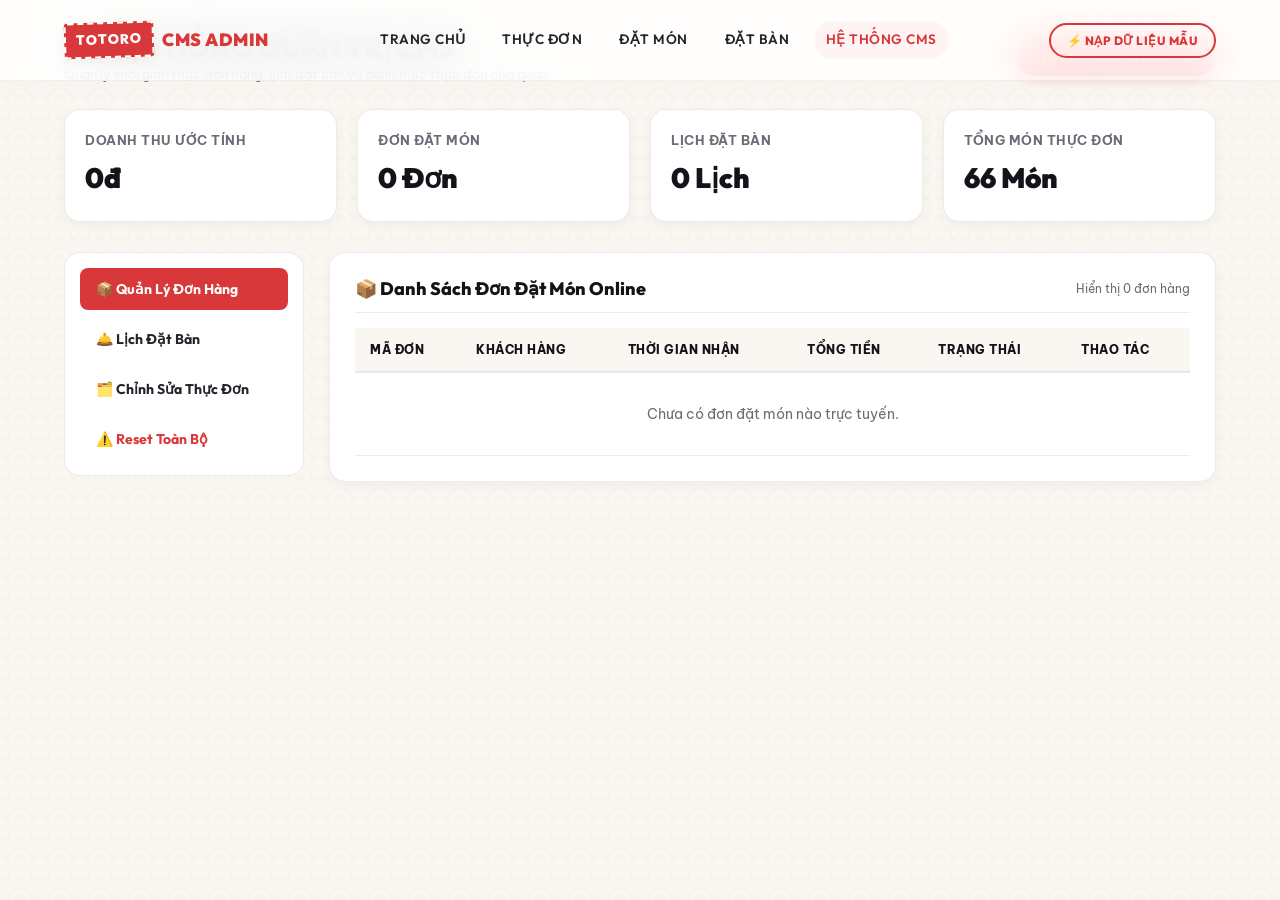
==== commit ee739c09: "fix: resolve synchronization and caching issues for menu list by adding cache-control headers, clien" ====
--- a/cms.html
+++ b/cms.html
@@ -413,6 +413,12 @@
                 </div>
 
                 <div class="booking-form-group">
+                    <label class="booking-form-label">Hoặc tải ảnh lên từ máy tính (Firebase Storage)</label>
+                    <input type="file" id="modal-product-file" class="form-control" accept="image/*" />
+                    <div id="modal-product-upload-status" style="font-size: 11px; margin-top: 5px; color: var(--color-primary); font-weight: 700;"></div>
+                </div>
+
+                <div class="booking-form-group">
                     <label class="booking-form-label">Mô tả món ăn *</label>
                     <textarea id="modal-product-desc" class="form-control" style="min-height: 80px;" placeholder="Mô tả thành phần, độ ngon của món ăn..." required></textarea>
                 </div>
@@ -491,10 +497,56 @@
 
         // Initialize orders, bookings, and menu lists
         function initCmsData() {
-            refreshCmsOrders();
-            refreshCmsBookings();
-            refreshCmsMenuTable();
-            updateStatistics();
+            // Show loading placeholder states in tables
+            document.getElementById('cms-orders-tbody').innerHTML = `<tr><td colspan="6" style="text-align: center; padding: 25px;"><span class="loading-spinner" style="width: 24px; height: 24px;"></span> Đang tải đơn hàng...</td></tr>`;
+            document.getElementById('cms-bookings-tbody').innerHTML = `<tr><td colspan="7" style="text-align: center; padding: 25px;"><span class="loading-spinner" style="width: 24px; height: 24px;"></span> Đang tải lịch đặt...</td></tr>`;
+            document.getElementById('cms-menu-tbody').innerHTML = `<tr><td colspan="6" style="text-align: center; padding: 25px;"><span class="loading-spinner" style="width: 24px; height: 24px;"></span> Đang tải thực đơn...</td></tr>`;
+
+            Promise.all([
+                fetch('/api/order?t=' + Date.now(), { cache: 'no-store' }).then(res => res.json()).catch(err => ({ fallback: true })),
+                fetch('/api/booking?t=' + Date.now(), { cache: 'no-store' }).then(res => res.json()).catch(err => ({ fallback: true })),
+                fetch('/api/menu?t=' + Date.now(), { cache: 'no-store' }).then(res => res.json()).catch(err => ({ fallback: true }))
+            ]).then(([ordersRes, bookingsRes, menuRes]) => {
+                // Parse Orders
+                if (ordersRes && !ordersRes.error) {
+                    if (ordersRes.fallback) {
+                        CMS_ORDERS = JSON.parse(localStorage.getItem('totoro_orders') || '[]');
+                    } else {
+                        CMS_ORDERS = ordersRes;
+                    }
+                } else {
+                    CMS_ORDERS = JSON.parse(localStorage.getItem('totoro_orders') || '[]');
+                }
+
+                // Parse Bookings
+                if (bookingsRes && !bookingsRes.error) {
+                    if (bookingsRes.fallback) {
+                        CMS_BOOKINGS = JSON.parse(localStorage.getItem('totoro_bookings') || '[]');
+                    } else {
+                        CMS_BOOKINGS = bookingsRes;
+                    }
+                } else {
+                    CMS_BOOKINGS = JSON.parse(localStorage.getItem('totoro_bookings') || '[]');
+                }
+
+                // Parse Menu
+                if (menuRes && !menuRes.error) {
+                    if (menuRes.fallback && menuRes.menu) {
+                        CMS_MENU = JSON.parse(localStorage.getItem('totoro_menu') || '[]');
+                    } else if (Array.isArray(menuRes)) {
+                        CMS_MENU = menuRes;
+                    } else {
+                        CMS_MENU = JSON.parse(localStorage.getItem('totoro_menu') || '[]');
+                    }
+                } else {
+                    CMS_MENU = JSON.parse(localStorage.getItem('totoro_menu') || '[]');
+                }
+
+                refreshCmsOrders();
+                refreshCmsBookings();
+                refreshCmsMenuTable();
+                updateStatistics();
+            });
 
             // Seed Data Trigger
             document.getElementById('btn-seed-data').addEventListener('click', seedMockData);
@@ -608,21 +660,22 @@
             return `${yyyy}-${mm}-${dd}`;
         }
 
+        // Global dashboard state arrays loaded from Vercel Serverless Backend (or local fallback)
+        let CMS_ORDERS = [];
+        let CMS_BOOKINGS = [];
+        let CMS_MENU = [];
+
         // Calculate and show dashboard summary numbers
         function updateStatistics() {
-            let orders = JSON.parse(localStorage.getItem('totoro_orders') || '[]');
-            let bookings = JSON.parse(localStorage.getItem('totoro_bookings') || '[]');
-            let menu = JSON.parse(localStorage.getItem('totoro_menu') || '[]');
-
             // Revenue: Sum total of orders except Cancelled orders
-            const revenue = orders
+            const revenue = CMS_ORDERS
                 .filter(o => o.status !== 'Đã hủy')
                 .reduce((sum, o) => sum + o.total, 0);
 
             document.getElementById('stat-revenue').textContent = revenue.toLocaleString('vi-VN') + 'đ';
-            document.getElementById('stat-orders-count').textContent = orders.length + ' Đơn';
-            document.getElementById('stat-bookings-count').textContent = bookings.length + ' Lịch';
-            document.getElementById('stat-menu-count').textContent = menu.length + ' Món';
+            document.getElementById('stat-orders-count').textContent = CMS_ORDERS.length + ' Đơn';
+            document.getElementById('stat-bookings-count').textContent = CMS_BOOKINGS.length + ' Lịch';
+            document.getElementById('stat-menu-count').textContent = CMS_MENU.length + ' Món';
         }
 
         // 1. ORDERS MANAGER TABLE
@@ -630,22 +683,21 @@
             const tbody = document.getElementById('cms-orders-tbody');
             if (!tbody) return;
 
-            let orders = JSON.parse(localStorage.getItem('totoro_orders') || '[]');
-            document.getElementById('orders-summary-label').textContent = `Hiển thị ${orders.length} đơn hàng`;
-
-            if (orders.length === 0) {
+            document.getElementById('orders-summary-label').textContent = `Hiển thị ${CMS_ORDERS.length} đơn hàng`;
+
+            if (CMS_ORDERS.length === 0) {
                 tbody.innerHTML = `<tr><td colspan="6" style="text-align: center; color: var(--color-text-muted); padding: 30px 0;">Chưa có đơn đặt món nào trực tuyến.</td></tr>`;
                 return;
             }
 
-            tbody.innerHTML = orders.map(o => {
+            tbody.innerHTML = CMS_ORDERS.map(o => {
                 let badgeClass = 'badge-pending';
                 if (o.status === 'Đang chuẩn bị') badgeClass = 'badge-processing';
                 else if (o.status === 'Đang giao') badgeClass = 'badge-shipping';
                 else if (o.status === 'Đã hoàn thành') badgeClass = 'badge-success';
                 else if (o.status === 'Đã hủy') badgeClass = 'badge-cancel';
 
-                const itemsList = o.items.map(item => `${item.name} (${item.quantity})`).join(', ');
+                const itemsList = (o.items || []).map(item => `${item.name} (${item.quantity})`).join(', ');
 
                 return `
                     <tr>
@@ -679,14 +731,32 @@
         }
 
         window.updateOrderStatus = function(orderId, newStatus) {
-            let orders = JSON.parse(localStorage.getItem('totoro_orders') || '[]');
-            const index = orders.findIndex(o => o.id === orderId);
+            const index = CMS_ORDERS.findIndex(o => o.id === orderId);
             if (index !== -1) {
-                orders[index].status = newStatus;
-                localStorage.setItem('totoro_orders', JSON.stringify(orders));
-                showAlert(`Đã cập nhật trạng thái đơn ${orderId} thành "${newStatus}"!`);
-                refreshCmsOrders();
-                updateStatistics();
+                CMS_ORDERS[index].status = newStatus;
+                
+                // Call Serverless PATCH
+                fetch('/api/order', {
+                    method: 'PATCH',
+                    headers: { 'Content-Type': 'application/json' },
+                    body: JSON.stringify({ id: orderId, status: newStatus })
+                })
+                .then(res => res.json())
+                .then(data => {
+                    if (data.fallback) {
+                        localStorage.setItem('totoro_orders', JSON.stringify(CMS_ORDERS));
+                    }
+                    showAlert(`Đã duyệt đơn ${orderId} chuyển sang: "${newStatus}"!`);
+                    refreshCmsOrders();
+                    updateStatistics();
+                })
+                .catch(err => {
+                    console.warn("Backend error updating order, falling back to LocalStorage:", err);
+                    localStorage.setItem('totoro_orders', JSON.stringify(CMS_ORDERS));
+                    showAlert(`Đã duyệt đơn ${orderId} chuyển sang: "${newStatus}" (Offline)!`);
+                    refreshCmsOrders();
+                    updateStatistics();
+                });
             }
         };
 
@@ -695,15 +765,14 @@
             const tbody = document.getElementById('cms-bookings-tbody');
             if (!tbody) return;
 
-            let bookings = JSON.parse(localStorage.getItem('totoro_bookings') || '[]');
-            document.getElementById('bookings-summary-label').textContent = `Hiển thị ${bookings.length} lịch đặt`;
-
-            if (bookings.length === 0) {
+            document.getElementById('bookings-summary-label').textContent = `Hiển thị ${CMS_BOOKINGS.length} lịch đặt`;
+
+            if (CMS_BOOKINGS.length === 0) {
                 tbody.innerHTML = `<tr><td colspan="7" style="text-align: center; color: var(--color-text-muted); padding: 30px 0;">Chưa có lịch đặt bàn nào.</td></tr>`;
                 return;
             }
 
-            tbody.innerHTML = bookings.map(b => {
+            tbody.innerHTML = CMS_BOOKINGS.map(b => {
                 let badgeClass = 'badge-pending';
                 if (b.status === 'Đã xác nhận') badgeClass = 'badge-success';
                 else if (b.status === 'Đã hủy') badgeClass = 'badge-cancel';
@@ -738,14 +807,32 @@
         }
 
         window.updateBookingStatus = function(bookingId, newStatus) {
-            let bookings = JSON.parse(localStorage.getItem('totoro_bookings') || '[]');
-            const index = bookings.findIndex(b => b.id === bookingId);
+            const index = CMS_BOOKINGS.findIndex(b => b.id === bookingId);
             if (index !== -1) {
-                bookings[index].status = newStatus;
-                localStorage.setItem('totoro_bookings', JSON.stringify(bookings));
-                showAlert(`Đã cập nhật trạng thái lịch đặt ${bookingId} thành "${newStatus}"!`);
-                refreshCmsBookings();
-                updateStatistics();
+                CMS_BOOKINGS[index].status = newStatus;
+                
+                // Call Serverless PATCH
+                fetch('/api/booking', {
+                    method: 'PATCH',
+                    headers: { 'Content-Type': 'application/json' },
+                    body: JSON.stringify({ id: bookingId, status: newStatus })
+                })
+                .then(res => res.json())
+                .then(data => {
+                    if (data.fallback) {
+                        localStorage.setItem('totoro_bookings', JSON.stringify(CMS_BOOKINGS));
+                    }
+                    showAlert(`Đã cập nhật trạng thái lịch đặt ${bookingId} thành "${newStatus}"!`);
+                    refreshCmsBookings();
+                    updateStatistics();
+                })
+                .catch(err => {
+                    console.warn("Backend error updating booking, falling back to LocalStorage:", err);
+                    localStorage.setItem('totoro_bookings', JSON.stringify(CMS_BOOKINGS));
+                    showAlert(`Đã cập nhật trạng thái lịch đặt ${bookingId} thành "${newStatus}" (Offline)!`);
+                    refreshCmsBookings();
+                    updateStatistics();
+                });
             }
         };
 
@@ -754,9 +841,7 @@
             const tbody = document.getElementById('cms-menu-tbody');
             if (!tbody) return;
 
-            let menu = JSON.parse(localStorage.getItem('totoro_menu') || '[]');
-
-            if (menu.length === 0) {
+            if (CMS_MENU.length === 0) {
                 tbody.innerHTML = `<tr><td colspan="6" style="text-align: center; color: var(--color-text-muted); padding: 30px 0;">Không có món ăn nào trong thực đơn.</td></tr>`;
                 return;
             }
@@ -773,7 +858,7 @@
                 'drink': 'Đồ Uống'
             };
 
-            tbody.innerHTML = menu.map(item => {
+            tbody.innerHTML = CMS_MENU.map(item => {
                 const labels = [];
                 if (item.bestSeller) labels.push(`<span class="status-badge badge-success" style="padding:2px 4px; font-size:9px;">Bán Chạy</span>`);
                 if (item.isNew) labels.push(`<span class="status-badge badge-processing" style="padding:2px 4px; font-size:9px;">Mới</span>`);
@@ -809,18 +894,30 @@
         // CRUD: Delete Menu Item
         window.deleteMenuItem = function(id) {
             if (confirm('Bạn có chắc chắn muốn xóa món này khỏi thực đơn hiển thị không?')) {
-                let menu = JSON.parse(localStorage.getItem('totoro_menu') || '[]');
-                const filtered = menu.filter(item => item.id !== id);
-                localStorage.setItem('totoro_menu', JSON.stringify(filtered));
+                const oldMenu = [...CMS_MENU];
+                CMS_MENU = CMS_MENU.filter(item => item.id !== id);
                 
-                // update local memory array in menu-filter if loaded
-                if (typeof MENU_ITEMS !== 'undefined') {
-                    MENU_ITEMS = filtered;
-                }
-                
-                showAlert('Xóa món ăn thành công!');
-                refreshCmsMenuTable();
-                updateStatistics();
+                // Call Serverless DELETE
+                fetch('/api/menu', {
+                    method: 'DELETE',
+                    headers: { 'Content-Type': 'application/json' },
+                    body: JSON.stringify({ id: id })
+                })
+                .then(res => res.json())
+                .then(data => {
+                    // Always save to LocalStorage to keep fallback cache in sync
+                    localStorage.setItem('totoro_menu', JSON.stringify(CMS_MENU));
+                    showAlert('Xóa món ăn thành công!');
+                    refreshCmsMenuTable();
+                    updateStatistics();
+                })
+                .catch(err => {
+                    console.warn("Backend error deleting item, falling back to LocalStorage:", err);
+                    localStorage.setItem('totoro_menu', JSON.stringify(CMS_MENU));
+                    showAlert('Xóa món ăn thành công (Offline)!');
+                    refreshCmsMenuTable();
+                    updateStatistics();
+                });
             }
         };
 
@@ -834,11 +931,54 @@
 
             const closeModal = () => modal.classList.remove('open');
 
+            // File input upload handler
+            const fileInput = document.getElementById('modal-product-file');
+            const uploadStatus = document.getElementById('modal-product-upload-status');
+            
+            if (fileInput && uploadStatus) {
+                fileInput.addEventListener('change', function(e) {
+                    const file = e.target.files[0];
+                    if (!file) return;
+
+                    uploadStatus.style.color = 'var(--color-primary)';
+                    uploadStatus.textContent = '⏳ Đang nén ảnh & tải lên Firebase...';
+
+                    // Compress image before upload using Canvas (resizes large photo to max 1000px, quality 0.8)
+                    compressImage(file, 1000, 1000, 0.8, function(base64String) {
+                        // Call Vercel Upload API Proxy
+                        fetch('/api/upload', {
+                            method: 'POST',
+                            headers: { 'Content-Type': 'application/json' },
+                            body: JSON.stringify({
+                                file: base64String,
+                                name: file.name
+                            })
+                        })
+                        .then(res => res.json())
+                        .then(data => {
+                            if (data.url) {
+                                document.getElementById('modal-product-image').value = data.url;
+                                uploadStatus.style.color = '#059669'; // Success Green
+                                uploadStatus.textContent = '✓ Tải ảnh lên Firebase Storage thành công!';
+                            } else {
+                                uploadStatus.style.color = 'var(--color-red)';
+                                uploadStatus.textContent = '✗ Lỗi: ' + (data.error || 'Không xác định');
+                            }
+                        })
+                        .catch(err => {
+                            console.error(err);
+                            uploadStatus.style.color = 'var(--color-red)';
+                            uploadStatus.textContent = '✗ Lỗi kết nối API Upload: ' + err.message;
+                        });
+                    });
+                });
+            }
+
             if (addBtn && modal) {
                 addBtn.addEventListener('click', function() {
-                    // Prepare form for Adding Product
                     document.getElementById('product-modal-title').textContent = 'Thêm Món Ăn Mới';
                     document.getElementById('modal-product-id').value = '';
+                    if (uploadStatus) uploadStatus.textContent = '';
                     form.reset();
                     modal.classList.add('open');
                 });
@@ -871,39 +1011,42 @@
                     const bestSeller = document.getElementById('modal-prop-bestseller').checked;
                     const isNew = document.getElementById('modal-prop-new').checked;
 
-                    let menu = JSON.parse(localStorage.getItem('totoro_menu') || '[]');
-
-                    if (id) {
-                        // Edit Mode
-                        const index = menu.findIndex(item => item.id === id);
-                        if (index !== -1) {
-                            menu[index] = {
-                                id, name, category, price, image, desc,
-                                spicy, cooked, raw, childFriendly, bestSeller, isNew
-                            };
-                            showAlert('Cập nhật món ăn thành công!');
-                        }
+                    const finalId = id || 'p-' + Date.now();
+                    const productData = {
+                        id: finalId, name, category, price, image, desc,
+                        spicy, cooked, raw, childFriendly, bestSeller, isNew
+                    };
+
+                    const index = CMS_MENU.findIndex(item => item.id === finalId);
+                    if (index !== -1) {
+                        CMS_MENU[index] = productData;
                     } else {
-                        // Add Mode
-                        const newId = 'p-' + Date.now();
-                        const newItem = {
-                            id: newId, name, category, price, image, desc,
-                            spicy, cooked, raw, childFriendly, bestSeller, isNew
-                        };
-                        menu.unshift(newItem);
-                        showAlert('Thêm món ăn mới thành công!');
+                        CMS_MENU.unshift(productData);
                     }
 
-                    localStorage.setItem('totoro_menu', JSON.stringify(menu));
-                    
-                    // Sync array
-                    if (typeof MENU_ITEMS !== 'undefined') {
-                        MENU_ITEMS = menu;
-                    }
-
-                    closeModal();
-                    refreshCmsMenuTable();
-                    updateStatistics();
+                    // Call Serverless POST
+                    fetch('/api/menu', {
+                        method: 'POST',
+                        headers: { 'Content-Type': 'application/json' },
+                        body: JSON.stringify(productData)
+                    })
+                    .then(res => res.json())
+                    .then(data => {
+                        // Always save to LocalStorage to keep fallback cache in sync
+                        localStorage.setItem('totoro_menu', JSON.stringify(CMS_MENU));
+                        showAlert(id ? 'Cập nhật món ăn thành công!' : 'Thêm món ăn mới thành công!');
+                        closeModal();
+                        refreshCmsMenuTable();
+                        updateStatistics();
+                    })
+                    .catch(err => {
+                        console.warn("Backend error saving item, falling back to LocalStorage:", err);
+                        localStorage.setItem('totoro_menu', JSON.stringify(CMS_MENU));
+                        showAlert(id ? 'Cập nhật món ăn thành công (Offline)!' : 'Thêm món ăn mới thành công (Offline)!');
+                        closeModal();
+                        refreshCmsMenuTable();
+                        updateStatistics();
+                    });
                 });
             }
         }
@@ -911,8 +1054,7 @@
         // Open modal for editing
         window.openEditProductModal = function(id) {
             const modal = document.getElementById('cms-product-modal');
-            const menu = JSON.parse(localStorage.getItem('totoro_menu') || '[]');
-            const item = menu.find(i => i.id === id);
+            const item = CMS_MENU.find(i => i.id === id);
 
             if (!item || !modal) return;
 
@@ -924,6 +1066,12 @@
             document.getElementById('modal-product-image').value = item.image.startsWith('http') ? item.image : '';
             document.getElementById('modal-product-desc').value = item.desc;
 
+            // Reset upload file inputs
+            const fileInput = document.getElementById('modal-product-file');
+            if (fileInput) fileInput.value = '';
+            const uploadStatus = document.getElementById('modal-product-upload-status');
+            if (uploadStatus) uploadStatus.textContent = '';
+
             document.getElementById('modal-prop-spicy').checked = !!item.spicy;
             document.getElementById('modal-prop-cooked').checked = !!item.cooked;
             document.getElementById('modal-prop-raw').checked = !!item.raw;
@@ -933,6 +1081,44 @@
 
             modal.classList.add('open');
         };
+
+        // Client-side image compression helper using Canvas
+        function compressImage(file, maxWidth, maxHeight, quality, callback) {
+            const reader = new FileReader();
+            reader.onload = function(e) {
+                const img = new Image();
+                img.onload = function() {
+                    let width = img.width;
+                    let height = img.height;
+
+                    // Calculate new size maintaining aspect ratio
+                    if (width > height) {
+                        if (width > maxWidth) {
+                            height *= maxWidth / width;
+                            width = maxWidth;
+                        }
+                    } else {
+                        if (height > maxHeight) {
+                            width *= maxHeight / height;
+                            height = maxHeight;
+                        }
+                    }
+
+                    const canvas = document.createElement('canvas');
+                    canvas.width = width;
+                    canvas.height = height;
+
+                    const ctx = canvas.getContext('2d');
+                    ctx.drawImage(img, 0, 0, width, height);
+
+                    // Output compressed JPEG
+                    const base64String = canvas.toDataURL('image/jpeg', quality);
+                    callback(base64String);
+                };
+                img.src = e.target.result;
+            };
+            reader.readAsDataURL(file);
+        }
     </script>
 </body>
 </html>
--- a/assets/css/style.css
+++ b/assets/css/style.css
@@ -8,18 +8,20 @@
     top: 0;
     left: 0;
     width: 100%;
-    background-color: var(--color-white);
-    box-shadow: var(--shadow-sm);
+    background-color: rgba(255, 255, 255, 0.85);
+    backdrop-filter: blur(20px) saturate(180%);
+    -webkit-backdrop-filter: blur(20px) saturate(180%);
+    box-shadow: 0 4px 30px rgba(0, 0, 0, 0.02);
     z-index: 1000;
     transition: var(--transition-smooth);
-    border-bottom: 2px solid var(--color-primary);
+    border-bottom: 1px solid rgba(19, 19, 26, 0.06);
 }
 
 .header.scrolled {
     padding: var(--spacing-xs) 0;
-    box-shadow: var(--shadow-md);
+    box-shadow: 0 10px 30px rgba(0, 0, 0, 0.05);
     background-color: rgba(255, 255, 255, 0.95);
-    backdrop-filter: blur(10px);
+    border-bottom: 1px solid rgba(219, 56, 58, 0.1);
 }
 
 .nav-container {
@@ -38,47 +40,52 @@
 .logo {
     display: flex;
     align-items: center;
-    gap: 10px;
+    gap: 8px;
     font-family: var(--font-heading);
-    font-weight: 900;
-    font-size: var(--font-size-md);
+    font-weight: 850;
+    font-size: 1.1rem;
     color: var(--color-primary);
+    white-space: nowrap;
 }
 
 .logo-stamp {
     background-color: var(--color-primary);
     color: var(--color-white);
-    padding: 6px 12px;
+    padding: 5px 10px;
     border-radius: 4px;
-    font-size: var(--font-size-sm);
+    font-size: 0.85rem;
     letter-spacing: 1px;
-    transform: rotate(-3deg);
+    transform: rotate(-2deg);
     box-shadow: var(--shadow-sm);
     display: inline-block;
     border: 2px dashed var(--color-white);
+    white-space: nowrap;
 }
 
 /* Nav Menu Desktop */
 .nav-menu {
     display: flex;
     align-items: center;
-    gap: var(--spacing-md);
+    gap: clamp(6px, 1vw, 20px);
 }
 
 .nav-link {
     font-family: var(--font-heading);
-    font-weight: 700;
-    font-size: var(--font-size-sm);
+    font-weight: 600;
+    font-size: 0.85rem;
     color: var(--color-text-dark);
     text-transform: uppercase;
     letter-spacing: 0.5px;
-    padding: 6px 12px;
-    border-radius: var(--radius-sm);
+    padding: 8px 12px;
+    border-radius: var(--radius-full);
+    white-space: nowrap;
+    position: relative;
+    transition: var(--transition-smooth);
 }
 
 .nav-link:hover, .nav-link.active {
     color: var(--color-primary);
-    background-color: rgba(219, 56, 58, 0.06);
+    background-color: rgba(219, 56, 58, 0.05);
 }
 
 /* Header Action Right */
@@ -103,6 +110,7 @@
     transition: var(--transition-bounce);
     border: none;
     outline: none;
+    white-space: nowrap;
 }
 
 .btn-primary {
@@ -210,7 +218,7 @@
 }
 
 /* --- RESPONSIVE HEADER --- */
-@media (max-width: 992px) {
+@media (max-width: 1100px) {
     .hamburger {
         display: flex;
     }
